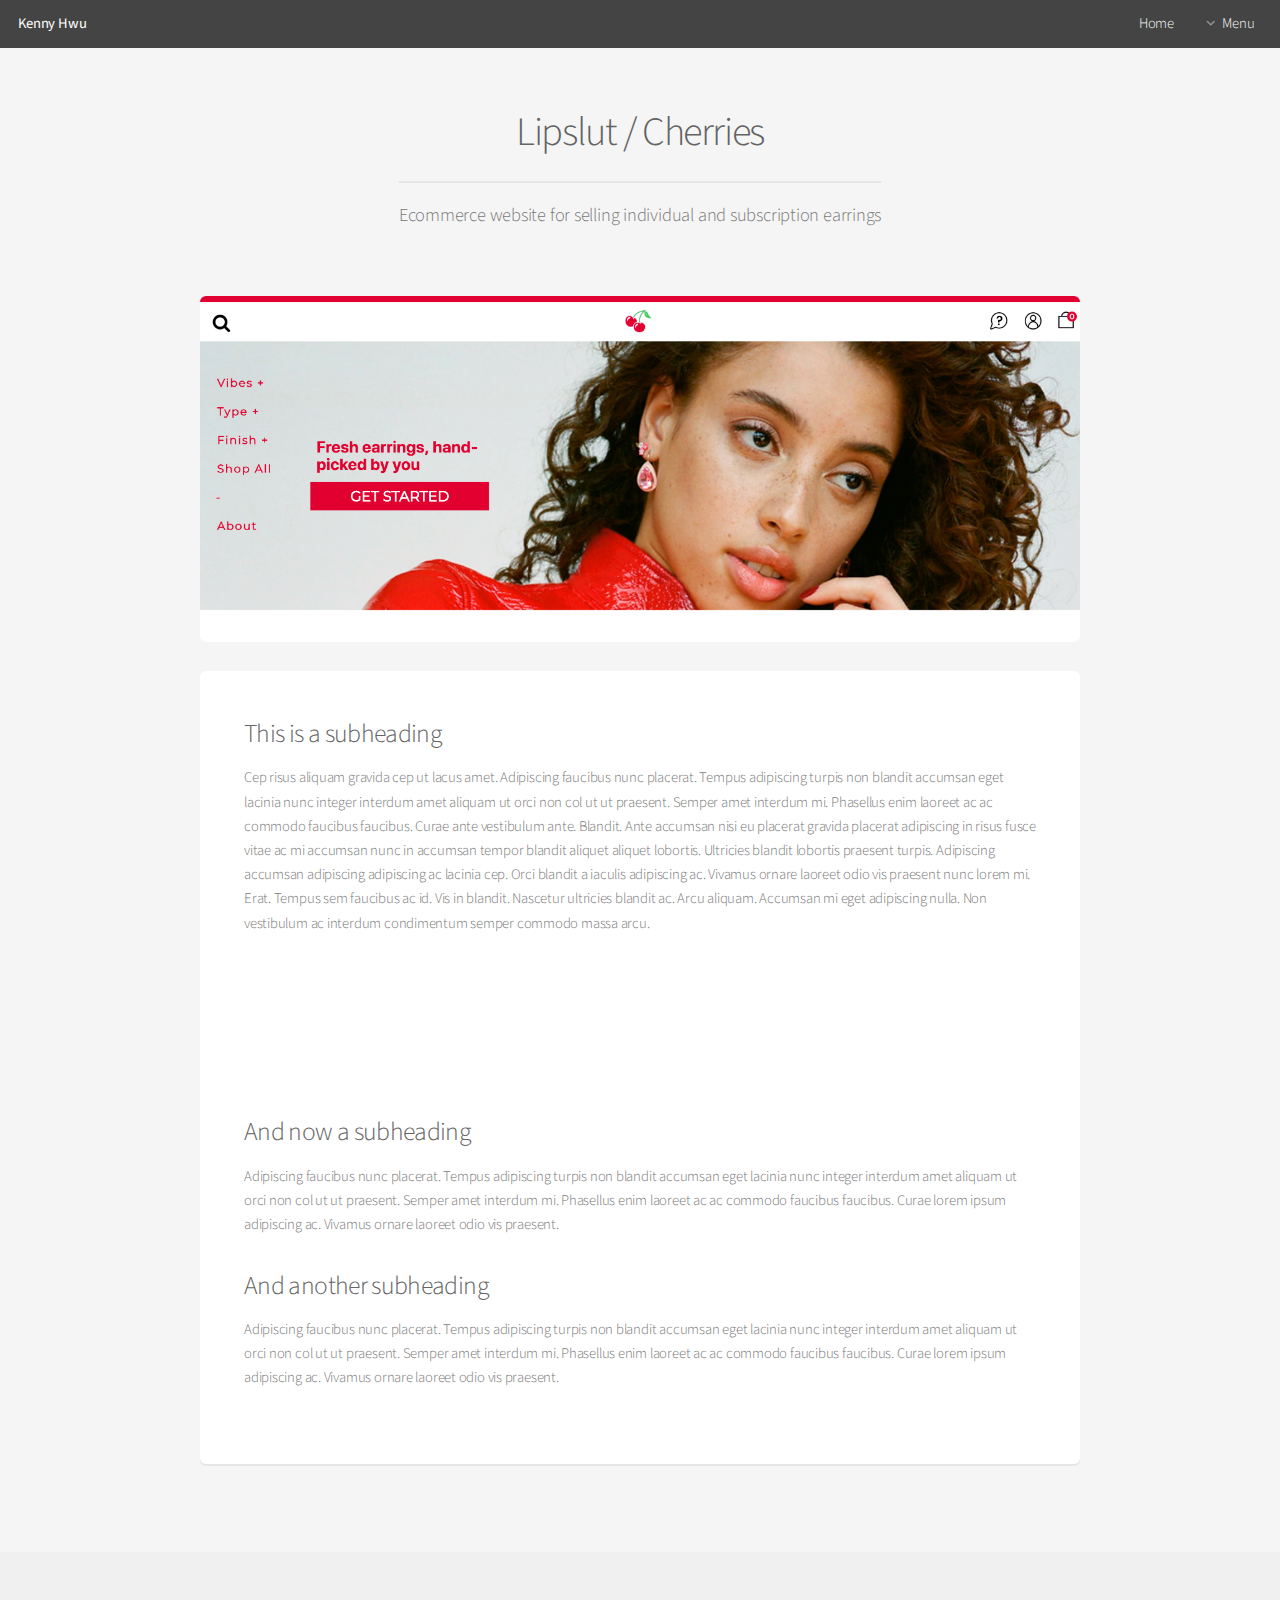
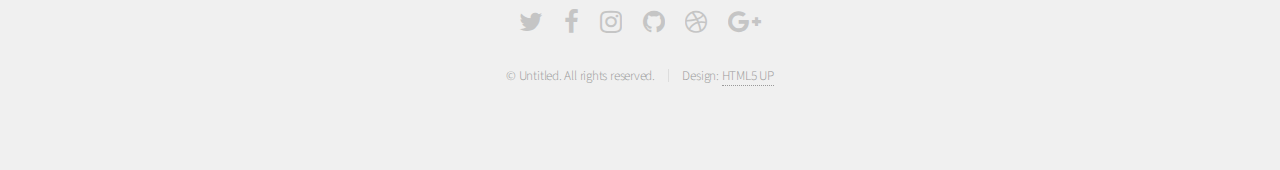
==== cherries.html @ 56a97ae8 "added front-page portfolio sections" ====
<!DOCTYPE HTML>
<!--
	Alpha by HTML5 UP
	html5up.net | @ajlkn
	Free for personal and commercial use under the CCA 3.0 license (html5up.net/license)
-->
<html>
	<head>
		<title>Portfolio - Lipslut / Cherries</title>
		<meta charset="utf-8" />
		<meta name="viewport" content="width=device-width, initial-scale=1, user-scalable=no" />
		<link rel="stylesheet" href="assets/css/main.css" />
	</head>
	<body class="is-preload">
		<div id="page-wrapper">

			<!-- Header -->
				
				<header id="header" >
						<h1><a href="index.html">Kenny Hwu</a> </h1>
						<nav id="nav">
							<ul>
								<li><a href="index.html">Home</a></li>
								<li>
									<a href="#" class="icon fa-angle-down">Menu</a>
									<ul>
										<li><a href="generic.html">Generic</a></li>
										<li><a href="elements.html">Elements</a></li>
										<li>
											<a href="index.html#portfolio">Portfolio +</a>
											<ul>
												<li><a href="#">Lipslut/Cherries</a></li>
												<li><a href="#">Devolve</a></li>
												<li><a href="#">Warbler</a></li>
												<li><a href="#">Jobly</a></li>
												<li><a href="#">Microblog</a></li>
											</ul>
										</li>
										<li><a href="contact.html">Contact</a></li>
	
									</ul>
								</li>
								<!-- <li><a href="#" class="button">Sign Up</a></li> -->
							</ul>
						</nav>
					</header>

			<!-- Main -->
				<section id="main" class="container">
					<header>
						<h2>Lipslut / Cherries</h2>
						<p>Ecommerce website for selling individual and subscription earrings</p>
					</header>
					<span class="image featured fit "><img src="images/cherries01.png" alt="" /></span>
					<div class="box">
						<h3>This is a subheading</h3>
						<p>Cep risus aliquam gravida cep ut lacus amet. Adipiscing faucibus nunc placerat. Tempus adipiscing turpis non blandit accumsan eget lacinia nunc integer interdum amet aliquam ut orci non col ut ut praesent. Semper amet interdum mi. Phasellus enim laoreet ac ac commodo faucibus faucibus. Curae ante vestibulum ante. Blandit. Ante accumsan nisi eu placerat gravida placerat adipiscing in risus fusce vitae ac mi accumsan nunc in accumsan tempor blandit aliquet aliquet lobortis. Ultricies blandit lobortis praesent turpis. Adipiscing accumsan adipiscing adipiscing ac lacinia cep. Orci blandit a iaculis adipiscing ac. Vivamus ornare laoreet odio vis praesent nunc lorem mi. Erat. Tempus sem faucibus ac id. Vis in blandit. Nascetur ultricies blandit ac. Arcu aliquam. Accumsan mi eget adipiscing nulla. Non vestibulum ac interdum condimentum semper commodo massa arcu.</p>
						<div class="row">
							<div class="row-6 row-12-mobilep">
									<span class="image   "><img src="gifs/cherries01.gif" alt="" /></span>

								<h3>And now a subheading</h3>
								<p>Adipiscing faucibus nunc placerat. Tempus adipiscing turpis non blandit accumsan eget lacinia nunc integer interdum amet aliquam ut orci non col ut ut praesent. Semper amet interdum mi. Phasellus enim laoreet ac ac commodo faucibus faucibus. Curae lorem ipsum adipiscing ac. Vivamus ornare laoreet odio vis praesent.</p>
							</div>
							<div class="row-6 row-12-mobilep">
								<h3>And another subheading</h3>
								<p>Adipiscing faucibus nunc placerat. Tempus adipiscing turpis non blandit accumsan eget lacinia nunc integer interdum amet aliquam ut orci non col ut ut praesent. Semper amet interdum mi. Phasellus enim laoreet ac ac commodo faucibus faucibus. Curae lorem ipsum adipiscing ac. Vivamus ornare laoreet odio vis praesent.</p>
							</div>
						</div>
					</div>
				</section>

			<!-- Footer -->
				<footer id="footer">
					<ul class="icons">
						<li><a href="#" class="icon fa-twitter"><span class="label">Twitter</span></a></li>
						<li><a href="#" class="icon fa-facebook"><span class="label">Facebook</span></a></li>
						<li><a href="#" class="icon fa-instagram"><span class="label">Instagram</span></a></li>
						<li><a href="#" class="icon fa-github"><span class="label">Github</span></a></li>
						<li><a href="#" class="icon fa-dribbble"><span class="label">Dribbble</span></a></li>
						<li><a href="#" class="icon fa-google-plus"><span class="label">Google+</span></a></li>
					</ul>
					<ul class="copyright">
						<li>&copy; Untitled. All rights reserved.</li><li>Design: <a href="http://html5up.net">HTML5 UP</a></li>
					</ul>
				</footer>

		</div>

		<!-- Scripts -->
			<script src="assets/js/jquery.min.js"></script>
			<script src="assets/js/jquery.dropotron.min.js"></script>
			<script src="assets/js/jquery.scrollex.min.js"></script>
			<script src="assets/js/browser.min.js"></script>
			<script src="assets/js/breakpoints.min.js"></script>
			<script src="assets/js/util.js"></script>
			<script src="assets/js/main.js"></script>

	</body>
</html>
---- assets/css/main.css ----
@import url('font-awesome.min.css');
@import url('https://fonts.googleapis.com/css?family=Source+Sans+Pro:300,400,300italic,400italic');

/*
	Alpha by HTML5 UP
	html5up.net | @ajlkn
	Free for personal and commercial use under the CCA 3.0 license (html5up.net/license)
*/

/* Reset */

/* Based on meyerweb.com/eric/tools/css/reset (v2.0 | 20110126 | License: public domain) */

html,
body,
div,
span,
applet,
object,
iframe,
h1,
h2,
h3,
h4,
h5,
h6,
p,
blockquote,
pre,
a,
abbr,
acronym,
address,
big,
cite,
code,
del,
dfn,
em,
img,
ins,
kbd,
q,
s,
samp,
small,
strike,
strong,
sub,
sup,
tt,
var,
b,
u,
i,
center,
dl,
dt,
dd,
ol,
ul,
li,
fieldset,
form,
label,
legend,
table,
caption,
tbody,
tfoot,
thead,
tr,
th,
td,
article,
aside,
canvas,
details,
embed,
figure,
figcaption,
footer,
header,
hgroup,
menu,
nav,
output,
ruby,
section,
summary,
time,
mark,
audio,
video {
  margin: 0;
  padding: 0;
  border: 0;
  font-size: 100%;
  font: inherit;
  vertical-align: baseline;
}

article,
aside,
details,
figcaption,
figure,
footer,
header,
hgroup,
menu,
nav,
section {
  display: block;
}

body {
  line-height: 1;
}

ol,
ul {
  list-style: none;
}

blockquote,
q {
  quotes: none;
}

blockquote:before,
blockquote:after,
q:before,
q:after {
  content: '';
  content: none;
}

table {
  border-collapse: collapse;
  border-spacing: 0;
}

body {
  -webkit-text-size-adjust: none;
}

mark {
  background-color: transparent;
  color: inherit;
}

input::-moz-focus-inner {
  border: 0;
  padding: 0;
}

input,
select,
textarea {
  -moz-appearance: none;
  -webkit-appearance: none;
  -ms-appearance: none;
  appearance: none;
}

/* Basic */

@-ms-viewport {
  width: device-width;
}

body {
  -ms-overflow-style: scrollbar;
}

@media screen and (max-width: 480px) {
  html,
  body {
    min-width: 320px;
  }
}

html {
  box-sizing: border-box;
}

*,
*:before,
*:after {
  box-sizing: inherit;
}

body {
  background: #f5f5f5;
}

body,
input,
select,
textarea {
  color: #777;
  font-family: 'Source Sans Pro', sans-serif;
  font-size: 16pt;
  font-weight: 300;
  line-height: 1.65em;
  letter-spacing: -0.015em;
}

a {
  -moz-transition: color 0.2s ease-in-out, border-bottom-color 0.2s ease-in-out;
  -webkit-transition: color 0.2s ease-in-out,
    border-bottom-color 0.2s ease-in-out;
  -ms-transition: color 0.2s ease-in-out, border-bottom-color 0.2s ease-in-out;
  transition: color 0.2s ease-in-out, border-bottom-color 0.2s ease-in-out;
  border-bottom: dotted 1px;
  color: #e89980;
  text-decoration: none;
}

a:hover {
  border-bottom-color: transparent;
}

strong,
b {
  color: #646464;
  font-weight: 400;
}

em,
i {
  font-style: italic;
}

p {
  margin: 0 0 2em 0;
}

h1,
h2,
h3,
h4,
h5,
h6 {
  color: #646464;
  font-weight: 300;
  line-height: 1em;
  margin: 0 0 0.5em 0;
}

h1 a,
h2 a,
h3 a,
h4 a,
h5 a,
h6 a {
  color: inherit;
  text-decoration: none;
}

h2 {
  font-size: 2.25em;
  line-height: 1.5em;
  letter-spacing: -0.035em;
}

h3 {
  font-size: 1.75em;
  line-height: 1.5em;
  letter-spacing: -0.025em;
}

h4 {
  font-size: 1.1em;
  line-height: 1.5em;
  letter-spacing: 0;
}

h5 {
  font-size: 0.9em;
  line-height: 1.5em;
  letter-spacing: 0;
}

h6 {
  font-size: 0.7em;
  line-height: 1.5em;
  letter-spacing: 0;
}

sub {
  font-size: 0.8em;
  position: relative;
  top: 0.5em;
}

sup {
  font-size: 0.8em;
  position: relative;
  top: -0.5em;
}

hr {
  border: 0;
  border-bottom: solid 2px #e5e5e5;
  margin: 2em 0;
}

hr.major {
  margin: 3em 0;
}

blockquote {
  border-left: solid 4px #e5e5e5;
  font-style: italic;
  margin: 0 0 2em 0;
  padding: 0.5em 0 0.5em 2em;
}

pre {
  -webkit-overflow-scrolling: touch;
  background: #f8f8f8;
  border-radius: 6px;
  border: solid 1px #e5e5e5;
  font-family: monospace;
  font-size: 0.9em;
  line-height: 1.75em;
  margin: 0 0 2em 0;
  overflow-x: auto;
  padding: 1em 1.5em;
}

code {
  background: #f8f8f8;
  border-radius: 6px;
  border: solid 1px #e5e5e5;
  font-family: monospace;
  font-size: 0.9em;
  margin: 0 0.25em;
  padding: 0.25em 0.65em;
}

.align-left {
  text-align: left;
}

.align-center {
  text-align: center;
}

.align-right {
  text-align: right;
}

/* Row */

.row {
  display: flex;
  flex-wrap: wrap;
  box-sizing: border-box;
  align-items: stretch;
}

.row > * {
  box-sizing: border-box;
}

.row.gtr-uniform > * > :last-child {
  margin-bottom: 0;
}

.row.aln-left {
  justify-content: flex-start;
}

.row.aln-center {
  justify-content: center;
}

.row.aln-right {
  justify-content: flex-end;
}

.row.aln-top {
  align-items: flex-start;
}

.row.aln-middle {
  align-items: center;
}

.row.aln-bottom {
  align-items: flex-end;
}

.row > .imp {
  order: -1;
}

.row > .col-1 {
  width: 8.3333333333%;
}

.row > .off-1 {
  margin-left: 8.3333333333%;
}

.row > .col-2 {
  width: 16.6666666667%;
}

.row > .off-2 {
  margin-left: 16.6666666667%;
}

.row > .col-3 {
  width: 25%;
}

.row > .off-3 {
  margin-left: 25%;
}

.row > .col-4 {
  width: 33.3333333333%;
}

.row > .off-4 {
  margin-left: 33.3333333333%;
}

.row > .col-5 {
  width: 41.6666666667%;
}

.row > .off-5 {
  margin-left: 41.6666666667%;
}

.row > .col-6 {
  width: 50%;
}

.row > .off-6 {
  margin-left: 50%;
}

.row > .col-7 {
  width: 58.3333333333%;
}

.row > .off-7 {
  margin-left: 58.3333333333%;
}

.row > .col-8 {
  width: 66.6666666667%;
}

.row > .off-8 {
  margin-left: 66.6666666667%;
}

.row > .col-9 {
  width: 75%;
}

.row > .off-9 {
  margin-left: 75%;
}

.row > .col-10 {
  width: 83.3333333333%;
}

.row > .off-10 {
  margin-left: 83.3333333333%;
}

.row > .col-11 {
  width: 91.6666666667%;
}

.row > .off-11 {
  margin-left: 91.6666666667%;
}

.row > .col-12 {
  width: 100%;
}

.row > .off-12 {
  margin-left: 100%;
}

.row.gtr-0 {
  margin-top: 0;
  margin-left: 0em;
}

.row.gtr-0 > * {
  padding: 0 0 0 0em;
}

.row.gtr-0.gtr-uniform {
  margin-top: 0em;
}

.row.gtr-0.gtr-uniform > * {
  padding-top: 0em;
}

.row.gtr-25 {
  margin-top: 0;
  margin-left: -0.5em;
}

.row.gtr-25 > * {
  padding: 0 0 0 0.5em;
}

.row.gtr-25.gtr-uniform {
  margin-top: -0.5em;
}

.row.gtr-25.gtr-uniform > * {
  padding-top: 0.5em;
}

.row.gtr-50 {
  margin-top: 0;
  margin-left: -1em;
}

.row.gtr-50 > * {
  padding: 0 0 0 1em;
}

.row.gtr-50.gtr-uniform {
  margin-top: -1em;
}

.row.gtr-50.gtr-uniform > * {
  padding-top: 1em;
}

.row {
  margin-top: 0;
  margin-left: -2em;
}

.row > * {
  padding: 0 0 0 2em;
}

.row.gtr-uniform {
  margin-top: -2em;
}

.row.gtr-uniform > * {
  padding-top: 2em;
}

.row.gtr-150 {
  margin-top: 0;
  margin-left: -3em;
}

.row.gtr-150 > * {
  padding: 0 0 0 3em;
}

.row.gtr-150.gtr-uniform {
  margin-top: -3em;
}

.row.gtr-150.gtr-uniform > * {
  padding-top: 3em;
}

.row.gtr-200 {
  margin-top: 0;
  margin-left: -4em;
}

.row.gtr-200 > * {
  padding: 0 0 0 4em;
}

.row.gtr-200.gtr-uniform {
  margin-top: -4em;
}

.row.gtr-200.gtr-uniform > * {
  padding-top: 4em;
}

@media screen and (max-width: 1680px) {
  .row {
    display: flex;
    flex-wrap: wrap;
    box-sizing: border-box;
    align-items: stretch;
  }

  .row > * {
    box-sizing: border-box;
  }

  .row.gtr-uniform > * > :last-child {
    margin-bottom: 0;
  }

  .row.aln-left {
    justify-content: flex-start;
  }

  .row.aln-center {
    justify-content: center;
  }

  .row.aln-right {
    justify-content: flex-end;
  }

  .row.aln-top {
    align-items: flex-start;
  }

  .row.aln-middle {
    align-items: center;
  }

  .row.aln-bottom {
    align-items: flex-end;
  }

  .row > .imp-wide {
    order: -1;
  }

  .row > .col-1-wide {
    width: 8.3333333333%;
  }

  .row > .off-1-wide {
    margin-left: 8.3333333333%;
  }

  .row > .col-2-wide {
    width: 16.6666666667%;
  }

  .row > .off-2-wide {
    margin-left: 16.6666666667%;
  }

  .row > .col-3-wide {
    width: 25%;
  }

  .row > .off-3-wide {
    margin-left: 25%;
  }

  .row > .col-4-wide {
    width: 33.3333333333%;
  }

  .row > .off-4-wide {
    margin-left: 33.3333333333%;
  }

  .row > .col-5-wide {
    width: 41.6666666667%;
  }

  .row > .off-5-wide {
    margin-left: 41.6666666667%;
  }

  .row > .col-6-wide {
    width: 50%;
  }

  .row > .off-6-wide {
    margin-left: 50%;
  }

  .row > .col-7-wide {
    width: 58.3333333333%;
  }

  .row > .off-7-wide {
    margin-left: 58.3333333333%;
  }

  .row > .col-8-wide {
    width: 66.6666666667%;
  }

  .row > .off-8-wide {
    margin-left: 66.6666666667%;
  }

  .row > .col-9-wide {
    width: 75%;
  }

  .row > .off-9-wide {
    margin-left: 75%;
  }

  .row > .col-10-wide {
    width: 83.3333333333%;
  }

  .row > .off-10-wide {
    margin-left: 83.3333333333%;
  }

  .row > .col-11-wide {
    width: 91.6666666667%;
  }

  .row > .off-11-wide {
    margin-left: 91.6666666667%;
  }

  .row > .col-12-wide {
    width: 100%;
  }

  .row > .off-12-wide {
    margin-left: 100%;
  }

  .row.gtr-0 {
    margin-top: 0;
    margin-left: 0em;
  }

  .row.gtr-0 > * {
    padding: 0 0 0 0em;
  }

  .row.gtr-0.gtr-uniform {
    margin-top: 0em;
  }

  .row.gtr-0.gtr-uniform > * {
    padding-top: 0em;
  }

  .row.gtr-25 {
    margin-top: 0;
    margin-left: -0.5em;
  }

  .row.gtr-25 > * {
    padding: 0 0 0 0.5em;
  }

  .row.gtr-25.gtr-uniform {
    margin-top: -0.5em;
  }

  .row.gtr-25.gtr-uniform > * {
    padding-top: 0.5em;
  }

  .row.gtr-50 {
    margin-top: 0;
    margin-left: -1em;
  }

  .row.gtr-50 > * {
    padding: 0 0 0 1em;
  }

  .row.gtr-50.gtr-uniform {
    margin-top: -1em;
  }

  .row.gtr-50.gtr-uniform > * {
    padding-top: 1em;
  }

  .row {
    margin-top: 0;
    margin-left: -2em;
  }

  .row > * {
    padding: 0 0 0 2em;
  }

  .row.gtr-uniform {
    margin-top: -2em;
  }

  .row.gtr-uniform > * {
    padding-top: 2em;
  }

  .row.gtr-150 {
    margin-top: 0;
    margin-left: -3em;
  }

  .row.gtr-150 > * {
    padding: 0 0 0 3em;
  }

  .row.gtr-150.gtr-uniform {
    margin-top: -3em;
  }

  .row.gtr-150.gtr-uniform > * {
    padding-top: 3em;
  }

  .row.gtr-200 {
    margin-top: 0;
    margin-left: -4em;
  }

  .row.gtr-200 > * {
    padding: 0 0 0 4em;
  }

  .row.gtr-200.gtr-uniform {
    margin-top: -4em;
  }

  .row.gtr-200.gtr-uniform > * {
    padding-top: 4em;
  }
}

@media screen and (max-width: 1280px) {
  .row {
    display: flex;
    flex-wrap: wrap;
    box-sizing: border-box;
    align-items: stretch;
  }

  .row > * {
    box-sizing: border-box;
  }

  .row.gtr-uniform > * > :last-child {
    margin-bottom: 0;
  }

  .row.aln-left {
    justify-content: flex-start;
  }

  .row.aln-center {
    justify-content: center;
  }

  .row.aln-right {
    justify-content: flex-end;
  }

  .row.aln-top {
    align-items: flex-start;
  }

  .row.aln-middle {
    align-items: center;
  }

  .row.aln-bottom {
    align-items: flex-end;
  }

  .row > .imp-normal {
    order: -1;
  }

  .row > .col-1-normal {
    width: 8.3333333333%;
  }

  .row > .off-1-normal {
    margin-left: 8.3333333333%;
  }

  .row > .col-2-normal {
    width: 16.6666666667%;
  }

  .row > .off-2-normal {
    margin-left: 16.6666666667%;
  }

  .row > .col-3-normal {
    width: 25%;
  }

  .row > .off-3-normal {
    margin-left: 25%;
  }

  .row > .col-4-normal {
    width: 33.3333333333%;
  }

  .row > .off-4-normal {
    margin-left: 33.3333333333%;
  }

  .row > .col-5-normal {
    width: 41.6666666667%;
  }

  .row > .off-5-normal {
    margin-left: 41.6666666667%;
  }

  .row > .col-6-normal {
    width: 50%;
  }

  .row > .off-6-normal {
    margin-left: 50%;
  }

  .row > .col-7-normal {
    width: 58.3333333333%;
  }

  .row > .off-7-normal {
    margin-left: 58.3333333333%;
  }

  .row > .col-8-normal {
    width: 66.6666666667%;
  }

  .row > .off-8-normal {
    margin-left: 66.6666666667%;
  }

  .row > .col-9-normal {
    width: 75%;
  }

  .row > .off-9-normal {
    margin-left: 75%;
  }

  .row > .col-10-normal {
    width: 83.3333333333%;
  }

  .row > .off-10-normal {
    margin-left: 83.3333333333%;
  }

  .row > .col-11-normal {
    width: 91.6666666667%;
  }

  .row > .off-11-normal {
    margin-left: 91.6666666667%;
  }

  .row > .col-12-normal {
    width: 100%;
  }

  .row > .off-12-normal {
    margin-left: 100%;
  }

  .row.gtr-0 {
    margin-top: 0;
    margin-left: 0em;
  }

  .row.gtr-0 > * {
    padding: 0 0 0 0em;
  }

  .row.gtr-0.gtr-uniform {
    margin-top: 0em;
  }

  .row.gtr-0.gtr-uniform > * {
    padding-top: 0em;
  }

  .row.gtr-25 {
    margin-top: 0;
    margin-left: -0.5em;
  }

  .row.gtr-25 > * {
    padding: 0 0 0 0.5em;
  }

  .row.gtr-25.gtr-uniform {
    margin-top: -0.5em;
  }

  .row.gtr-25.gtr-uniform > * {
    padding-top: 0.5em;
  }

  .row.gtr-50 {
    margin-top: 0;
    margin-left: -1em;
  }

  .row.gtr-50 > * {
    padding: 0 0 0 1em;
  }

  .row.gtr-50.gtr-uniform {
    margin-top: -1em;
  }

  .row.gtr-50.gtr-uniform > * {
    padding-top: 1em;
  }

  .row {
    margin-top: 0;
    margin-left: -2em;
  }

  .row > * {
    padding: 0 0 0 2em;
  }

  .row.gtr-uniform {
    margin-top: -2em;
  }

  .row.gtr-uniform > * {
    padding-top: 2em;
  }

  .row.gtr-150 {
    margin-top: 0;
    margin-left: -3em;
  }

  .row.gtr-150 > * {
    padding: 0 0 0 3em;
  }

  .row.gtr-150.gtr-uniform {
    margin-top: -3em;
  }

  .row.gtr-150.gtr-uniform > * {
    padding-top: 3em;
  }

  .row.gtr-200 {
    margin-top: 0;
    margin-left: -4em;
  }

  .row.gtr-200 > * {
    padding: 0 0 0 4em;
  }

  .row.gtr-200.gtr-uniform {
    margin-top: -4em;
  }

  .row.gtr-200.gtr-uniform > * {
    padding-top: 4em;
  }
}

@media screen and (max-width: 980px) {
  .row {
    display: flex;
    flex-wrap: wrap;
    box-sizing: border-box;
    align-items: stretch;
  }

  .row > * {
    box-sizing: border-box;
  }

  .row.gtr-uniform > * > :last-child {
    margin-bottom: 0;
  }

  .row.aln-left {
    justify-content: flex-start;
  }

  .row.aln-center {
    justify-content: center;
  }

  .row.aln-right {
    justify-content: flex-end;
  }

  .row.aln-top {
    align-items: flex-start;
  }

  .row.aln-middle {
    align-items: center;
  }

  .row.aln-bottom {
    align-items: flex-end;
  }

  .row > .imp-narrow {
    order: -1;
  }

  .row > .col-1-narrow {
    width: 8.3333333333%;
  }

  .row > .off-1-narrow {
    margin-left: 8.3333333333%;
  }

  .row > .col-2-narrow {
    width: 16.6666666667%;
  }

  .row > .off-2-narrow {
    margin-left: 16.6666666667%;
  }

  .row > .col-3-narrow {
    width: 25%;
  }

  .row > .off-3-narrow {
    margin-left: 25%;
  }

  .row > .col-4-narrow {
    width: 33.3333333333%;
  }

  .row > .off-4-narrow {
    margin-left: 33.3333333333%;
  }

  .row > .col-5-narrow {
    width: 41.6666666667%;
  }

  .row > .off-5-narrow {
    margin-left: 41.6666666667%;
  }

  .row > .col-6-narrow {
    width: 50%;
  }

  .row > .off-6-narrow {
    margin-left: 50%;
  }

  .row > .col-7-narrow {
    width: 58.3333333333%;
  }

  .row > .off-7-narrow {
    margin-left: 58.3333333333%;
  }

  .row > .col-8-narrow {
    width: 66.6666666667%;
  }

  .row > .off-8-narrow {
    margin-left: 66.6666666667%;
  }

  .row > .col-9-narrow {
    width: 75%;
  }

  .row > .off-9-narrow {
    margin-left: 75%;
  }

  .row > .col-10-narrow {
    width: 83.3333333333%;
  }

  .row > .off-10-narrow {
    margin-left: 83.3333333333%;
  }

  .row > .col-11-narrow {
    width: 91.6666666667%;
  }

  .row > .off-11-narrow {
    margin-left: 91.6666666667%;
  }

  .row > .col-12-narrow {
    width: 100%;
  }

  .row > .off-12-narrow {
    margin-left: 100%;
  }

  .row.gtr-0 {
    margin-top: 0;
    margin-left: 0em;
  }

  .row.gtr-0 > * {
    padding: 0 0 0 0em;
  }

  .row.gtr-0.gtr-uniform {
    margin-top: 0em;
  }

  .row.gtr-0.gtr-uniform > * {
    padding-top: 0em;
  }

  .row.gtr-25 {
    margin-top: 0;
    margin-left: -0.5em;
  }

  .row.gtr-25 > * {
    padding: 0 0 0 0.5em;
  }

  .row.gtr-25.gtr-uniform {
    margin-top: -0.5em;
  }

  .row.gtr-25.gtr-uniform > * {
    padding-top: 0.5em;
  }

  .row.gtr-50 {
    margin-top: 0;
    margin-left: -1em;
  }

  .row.gtr-50 > * {
    padding: 0 0 0 1em;
  }

  .row.gtr-50.gtr-uniform {
    margin-top: -1em;
  }

  .row.gtr-50.gtr-uniform > * {
    padding-top: 1em;
  }

  .row {
    margin-top: 0;
    margin-left: -2em;
  }

  .row > * {
    padding: 0 0 0 2em;
  }

  .row.gtr-uniform {
    margin-top: -2em;
  }

  .row.gtr-uniform > * {
    padding-top: 2em;
  }

  .row.gtr-150 {
    margin-top: 0;
    margin-left: -3em;
  }

  .row.gtr-150 > * {
    padding: 0 0 0 3em;
  }

  .row.gtr-150.gtr-uniform {
    margin-top: -3em;
  }

  .row.gtr-150.gtr-uniform > * {
    padding-top: 3em;
  }

  .row.gtr-200 {
    margin-top: 0;
    margin-left: -4em;
  }

  .row.gtr-200 > * {
    padding: 0 0 0 4em;
  }

  .row.gtr-200.gtr-uniform {
    margin-top: -4em;
  }

  .row.gtr-200.gtr-uniform > * {
    padding-top: 4em;
  }
}

@media screen and (max-width: 840px) {
  .row {
    display: flex;
    flex-wrap: wrap;
    box-sizing: border-box;
    align-items: stretch;
  }

  .row > * {
    box-sizing: border-box;
  }

  .row.gtr-uniform > * > :last-child {
    margin-bottom: 0;
  }

  .row.aln-left {
    justify-content: flex-start;
  }

  .row.aln-center {
    justify-content: center;
  }

  .row.aln-right {
    justify-content: flex-end;
  }

  .row.aln-top {
    align-items: flex-start;
  }

  .row.aln-middle {
    align-items: center;
  }

  .row.aln-bottom {
    align-items: flex-end;
  }

  .row > .imp-narrower {
    order: -1;
  }

  .row > .col-1-narrower {
    width: 8.3333333333%;
  }

  .row > .off-1-narrower {
    margin-left: 8.3333333333%;
  }

  .row > .col-2-narrower {
    width: 16.6666666667%;
  }

  .row > .off-2-narrower {
    margin-left: 16.6666666667%;
  }

  .row > .col-3-narrower {
    width: 25%;
  }

  .row > .off-3-narrower {
    margin-left: 25%;
  }

  .row > .col-4-narrower {
    width: 33.3333333333%;
  }

  .row > .off-4-narrower {
    margin-left: 33.3333333333%;
  }

  .row > .col-5-narrower {
    width: 41.6666666667%;
  }

  .row > .off-5-narrower {
    margin-left: 41.6666666667%;
  }

  .row > .col-6-narrower {
    width: 50%;
  }

  .row > .off-6-narrower {
    margin-left: 50%;
  }

  .row > .col-7-narrower {
    width: 58.3333333333%;
  }

  .row > .off-7-narrower {
    margin-left: 58.3333333333%;
  }

  .row > .col-8-narrower {
    width: 66.6666666667%;
  }

  .row > .off-8-narrower {
    margin-left: 66.6666666667%;
  }

  .row > .col-9-narrower {
    width: 75%;
  }

  .row > .off-9-narrower {
    margin-left: 75%;
  }

  .row > .col-10-narrower {
    width: 83.3333333333%;
  }

  .row > .off-10-narrower {
    margin-left: 83.3333333333%;
  }

  .row > .col-11-narrower {
    width: 91.6666666667%;
  }

  .row > .off-11-narrower {
    margin-left: 91.6666666667%;
  }

  .row > .col-12-narrower {
    width: 100%;
  }

  .row > .off-12-narrower {
    margin-left: 100%;
  }

  .row.gtr-0 {
    margin-top: 0;
    margin-left: 0em;
  }

  .row.gtr-0 > * {
    padding: 0 0 0 0em;
  }

  .row.gtr-0.gtr-uniform {
    margin-top: 0em;
  }

  .row.gtr-0.gtr-uniform > * {
    padding-top: 0em;
  }

  .row.gtr-25 {
    margin-top: 0;
    margin-left: -0.5em;
  }

  .row.gtr-25 > * {
    padding: 0 0 0 0.5em;
  }

  .row.gtr-25.gtr-uniform {
    margin-top: -0.5em;
  }

  .row.gtr-25.gtr-uniform > * {
    padding-top: 0.5em;
  }

  .row.gtr-50 {
    margin-top: 0;
    margin-left: -1em;
  }

  .row.gtr-50 > * {
    padding: 0 0 0 1em;
  }

  .row.gtr-50.gtr-uniform {
    margin-top: -1em;
  }

  .row.gtr-50.gtr-uniform > * {
    padding-top: 1em;
  }

  .row {
    margin-top: 0;
    margin-left: -2em;
  }

  .row > * {
    padding: 0 0 0 2em;
  }

  .row.gtr-uniform {
    margin-top: -2em;
  }

  .row.gtr-uniform > * {
    padding-top: 2em;
  }

  .row.gtr-150 {
    margin-top: 0;
    margin-left: -3em;
  }

  .row.gtr-150 > * {
    padding: 0 0 0 3em;
  }

  .row.gtr-150.gtr-uniform {
    margin-top: -3em;
  }

  .row.gtr-150.gtr-uniform > * {
    padding-top: 3em;
  }

  .row.gtr-200 {
    margin-top: 0;
    margin-left: -4em;
  }

  .row.gtr-200 > * {
    padding: 0 0 0 4em;
  }

  .row.gtr-200.gtr-uniform {
    margin-top: -4em;
  }

  .row.gtr-200.gtr-uniform > * {
    padding-top: 4em;
  }
}

@media screen and (max-width: 736px) {
  .row {
    display: flex;
    flex-wrap: wrap;
    box-sizing: border-box;
    align-items: stretch;
  }

  .row > * {
    box-sizing: border-box;
  }

  .row.gtr-uniform > * > :last-child {
    margin-bottom: 0;
  }

  .row.aln-left {
    justify-content: flex-start;
  }

  .row.aln-center {
    justify-content: center;
  }

  .row.aln-right {
    justify-content: flex-end;
  }

  .row.aln-top {
    align-items: flex-start;
  }

  .row.aln-middle {
    align-items: center;
  }

  .row.aln-bottom {
    align-items: flex-end;
  }

  .row > .imp-mobile {
    order: -1;
  }

  .row > .col-1-mobile {
    width: 8.3333333333%;
  }

  .row > .off-1-mobile {
    margin-left: 8.3333333333%;
  }

  .row > .col-2-mobile {
    width: 16.6666666667%;
  }

  .row > .off-2-mobile {
    margin-left: 16.6666666667%;
  }

  .row > .col-3-mobile {
    width: 25%;
  }

  .row > .off-3-mobile {
    margin-left: 25%;
  }

  .row > .col-4-mobile {
    width: 33.3333333333%;
  }

  .row > .off-4-mobile {
    margin-left: 33.3333333333%;
  }

  .row > .col-5-mobile {
    width: 41.6666666667%;
  }

  .row > .off-5-mobile {
    margin-left: 41.6666666667%;
  }

  .row > .col-6-mobile {
    width: 50%;
  }

  .row > .off-6-mobile {
    margin-left: 50%;
  }

  .row > .col-7-mobile {
    width: 58.3333333333%;
  }

  .row > .off-7-mobile {
    margin-left: 58.3333333333%;
  }

  .row > .col-8-mobile {
    width: 66.6666666667%;
  }

  .row > .off-8-mobile {
    margin-left: 66.6666666667%;
  }

  .row > .col-9-mobile {
    width: 75%;
  }

  .row > .off-9-mobile {
    margin-left: 75%;
  }

  .row > .col-10-mobile {
    width: 83.3333333333%;
  }

  .row > .off-10-mobile {
    margin-left: 83.3333333333%;
  }

  .row > .col-11-mobile {
    width: 91.6666666667%;
  }

  .row > .off-11-mobile {
    margin-left: 91.6666666667%;
  }

  .row > .col-12-mobile {
    width: 100%;
  }

  .row > .off-12-mobile {
    margin-left: 100%;
  }

  .row.gtr-0 {
    margin-top: 0;
    margin-left: 0em;
  }

  .row.gtr-0 > * {
    padding: 0 0 0 0em;
  }

  .row.gtr-0.gtr-uniform {
    margin-top: 0em;
  }

  .row.gtr-0.gtr-uniform > * {
    padding-top: 0em;
  }

  .row.gtr-25 {
    margin-top: 0;
    margin-left: -0.5em;
  }

  .row.gtr-25 > * {
    padding: 0 0 0 0.5em;
  }

  .row.gtr-25.gtr-uniform {
    margin-top: -0.5em;
  }

  .row.gtr-25.gtr-uniform > * {
    padding-top: 0.5em;
  }

  .row.gtr-50 {
    margin-top: 0;
    margin-left: -1em;
  }

  .row.gtr-50 > * {
    padding: 0 0 0 1em;
  }

  .row.gtr-50.gtr-uniform {
    margin-top: -1em;
  }

  .row.gtr-50.gtr-uniform > * {
    padding-top: 1em;
  }

  .row {
    margin-top: 0;
    margin-left: -2em;
  }

  .row > * {
    padding: 0 0 0 2em;
  }

  .row.gtr-uniform {
    margin-top: -2em;
  }

  .row.gtr-uniform > * {
    padding-top: 2em;
  }

  .row.gtr-150 {
    margin-top: 0;
    margin-left: -3em;
  }

  .row.gtr-150 > * {
    padding: 0 0 0 3em;
  }

  .row.gtr-150.gtr-uniform {
    margin-top: -3em;
  }

  .row.gtr-150.gtr-uniform > * {
    padding-top: 3em;
  }

  .row.gtr-200 {
    margin-top: 0;
    margin-left: -4em;
  }

  .row.gtr-200 > * {
    padding: 0 0 0 4em;
  }

  .row.gtr-200.gtr-uniform {
    margin-top: -4em;
  }

  .row.gtr-200.gtr-uniform > * {
    padding-top: 4em;
  }
}

@media screen and (max-width: 480px) {
  .row {
    display: flex;
    flex-wrap: wrap;
    box-sizing: border-box;
    align-items: stretch;
  }

  .row > * {
    box-sizing: border-box;
  }

  .row.gtr-uniform > * > :last-child {
    margin-bottom: 0;
  }

  .row.aln-left {
    justify-content: flex-start;
  }

  .row.aln-center {
    justify-content: center;
  }

  .row.aln-right {
    justify-content: flex-end;
  }

  .row.aln-top {
    align-items: flex-start;
  }

  .row.aln-middle {
    align-items: center;
  }

  .row.aln-bottom {
    align-items: flex-end;
  }

  .row > .imp-mobilep {
    order: -1;
  }

  .row > .col-1-mobilep {
    width: 8.3333333333%;
  }

  .row > .off-1-mobilep {
    margin-left: 8.3333333333%;
  }

  .row > .col-2-mobilep {
    width: 16.6666666667%;
  }

  .row > .off-2-mobilep {
    margin-left: 16.6666666667%;
  }

  .row > .col-3-mobilep {
    width: 25%;
  }

  .row > .off-3-mobilep {
    margin-left: 25%;
  }

  .row > .col-4-mobilep {
    width: 33.3333333333%;
  }

  .row > .off-4-mobilep {
    margin-left: 33.3333333333%;
  }

  .row > .col-5-mobilep {
    width: 41.6666666667%;
  }

  .row > .off-5-mobilep {
    margin-left: 41.6666666667%;
  }

  .row > .col-6-mobilep {
    width: 50%;
  }

  .row > .off-6-mobilep {
    margin-left: 50%;
  }

  .row > .col-7-mobilep {
    width: 58.3333333333%;
  }

  .row > .off-7-mobilep {
    margin-left: 58.3333333333%;
  }

  .row > .col-8-mobilep {
    width: 66.6666666667%;
  }

  .row > .off-8-mobilep {
    margin-left: 66.6666666667%;
  }

  .row > .col-9-mobilep {
    width: 75%;
  }

  .row > .off-9-mobilep {
    margin-left: 75%;
  }

  .row > .col-10-mobilep {
    width: 83.3333333333%;
  }

  .row > .off-10-mobilep {
    margin-left: 83.3333333333%;
  }

  .row > .col-11-mobilep {
    width: 91.6666666667%;
  }

  .row > .off-11-mobilep {
    margin-left: 91.6666666667%;
  }

  .row > .col-12-mobilep {
    width: 100%;
  }

  .row > .off-12-mobilep {
    margin-left: 100%;
  }

  .row.gtr-0 {
    margin-top: 0;
    margin-left: 0em;
  }

  .row.gtr-0 > * {
    padding: 0 0 0 0em;
  }

  .row.gtr-0.gtr-uniform {
    margin-top: 0em;
  }

  .row.gtr-0.gtr-uniform > * {
    padding-top: 0em;
  }

  .row.gtr-25 {
    margin-top: 0;
    margin-left: -0.5em;
  }

  .row.gtr-25 > * {
    padding: 0 0 0 0.5em;
  }

  .row.gtr-25.gtr-uniform {
    margin-top: -0.5em;
  }

  .row.gtr-25.gtr-uniform > * {
    padding-top: 0.5em;
  }

  .row.gtr-50 {
    margin-top: 0;
    margin-left: -1em;
  }

  .row.gtr-50 > * {
    padding: 0 0 0 1em;
  }

  .row.gtr-50.gtr-uniform {
    margin-top: -1em;
  }

  .row.gtr-50.gtr-uniform > * {
    padding-top: 1em;
  }

  .row {
    margin-top: 0;
    margin-left: -2em;
  }

  .row > * {
    padding: 0 0 0 2em;
  }

  .row.gtr-uniform {
    margin-top: -2em;
  }

  .row.gtr-uniform > * {
    padding-top: 2em;
  }

  .row.gtr-150 {
    margin-top: 0;
    margin-left: -3em;
  }

  .row.gtr-150 > * {
    padding: 0 0 0 3em;
  }

  .row.gtr-150.gtr-uniform {
    margin-top: -3em;
  }

  .row.gtr-150.gtr-uniform > * {
    padding-top: 3em;
  }

  .row.gtr-200 {
    margin-top: 0;
    margin-left: -4em;
  }

  .row.gtr-200 > * {
    padding: 0 0 0 4em;
  }

  .row.gtr-200.gtr-uniform {
    margin-top: -4em;
  }

  .row.gtr-200.gtr-uniform > * {
    padding-top: 4em;
  }
}

/* Container */

.container {
  margin: 0 auto;
  max-width: calc(100% - 5em);
  width: 60em;
}

.container.xsmall {
  width: 15em;
}

.container.small {
  width: 30em;
}

.container.medium {
  width: 45em;
}

.container.large {
  width: 75em;
}

.container.xlarge {
  width: 90em;
}

.container.max {
  width: 100%;
}

@media screen and (max-width: 840px) {
  .container {
    width: 100% !important;
  }
}

@media screen and (max-width: 736px) {
  .container {
    max-width: 100%;
  }
}

/* Section/Article */

section.special,
article.special {
  text-align: center;
}

/* Portfolio */

section#portfolio {
  background-image: url('../../images/pic02.jpg');
  background-size: 100%;
}

section#portfolio h2 {
  color: white;
}

header p {
  color: #999;
  position: relative;
  margin: 0 0 1.5em 0;
  font-style: italic;
}

header h2 + p {
  font-size: 1.25em;
  margin-top: -1em;
  line-height: 1.5em;
}

header h3 + p {
  font-size: 1.1em;
  margin-top: -0.85em;
  line-height: 1.5em;
}

header h4 + p,
header h5 + p,
header h6 + p {
  font-size: 0.8em;
  margin-top: -0.5em;
  line-height: 1.5em;
}

header.major {
  padding: 1em 0;
  text-align: center;
}

header.major h2 {
  margin: 0;
}

header.major p {
  display: inline-block;
  border-top: solid 2px #e5e5e5;
  color: #777;
  margin: 1.5em 0 0 0;
  padding: 1.5em 0 0 0;
  font-style: normal;
}

/* Form */

form {
  margin: 0 0 2em 0;
}

label {
  color: #646464;
  display: block;
  font-size: 0.9em;
  font-weight: 300;
  margin: 0 0 1em 0;
}

input[type='text'],
input[type='password'],
input[type='email'],
select,
textarea {
  -moz-appearance: none;
  -webkit-appearance: none;
  -ms-appearance: none;
  appearance: none;
  background-color: #f8f8f8;
  border-radius: 6px;
  border: solid 1px #e5e5e5;
  color: inherit;
  display: block;
  outline: 0;
  padding: 0 1em;
  text-decoration: none;
  width: 100%;
}

input[type='text']:invalid,
input[type='password']:invalid,
input[type='email']:invalid,
select:invalid,
textarea:invalid {
  box-shadow: none;
}

input[type='text']:focus,
input[type='password']:focus,
input[type='email']:focus,
select:focus,
textarea:focus {
  border-color: #e89980;
  box-shadow: 0 0 0 2px #e89980;
}

select {
  background-image: url("data:image/svg+xml;charset=utf8,%3Csvg xmlns='http://www.w3.org/2000/svg' width='40' height='40' preserveAspectRatio='none' viewBox='0 0 40 40'%3E%3Cpath d='M9.4,12.3l10.4,10.4l10.4-10.4c0.2-0.2,0.5-0.4,0.9-0.4c0.3,0,0.6,0.1,0.9,0.4l3.3,3.3c0.2,0.2,0.4,0.5,0.4,0.9 c0,0.4-0.1,0.6-0.4,0.9L20.7,31.9c-0.2,0.2-0.5,0.4-0.9,0.4c-0.3,0-0.6-0.1-0.9-0.4L4.3,17.3c-0.2-0.2-0.4-0.5-0.4-0.9 c0-0.4,0.1-0.6,0.4-0.9l3.3-3.3c0.2-0.2,0.5-0.4,0.9-0.4S9.1,12.1,9.4,12.3z' fill='%23e5e5e5' /%3E%3C/svg%3E");
  background-size: 1.25em;
  background-repeat: no-repeat;
  background-position: calc(100% - 1em) center;
  height: 3em;
  padding-right: 3em;
  text-overflow: ellipsis;
}

select option {
  color: #777;
  background-color: #f5f5f5;
}

select:focus::-ms-value {
  background-color: transparent;
}

select::-ms-expand {
  display: none;
}

input[type='text'],
input[type='password'],
input[type='email'],
select {
  height: 3em;
}

textarea {
  padding: 0.75em 1em;
}

input[type='checkbox'],
input[type='radio'] {
  -moz-appearance: none;
  -webkit-appearance: none;
  -ms-appearance: none;
  appearance: none;
  display: block;
  float: left;
  margin-right: -2em;
  opacity: 0;
  width: 1em;
  z-index: -1;
}

input[type='checkbox'] + label,
input[type='radio'] + label {
  text-decoration: none;
  color: #777;
  cursor: pointer;
  display: inline-block;
  font-size: 1em;
  font-weight: 300;
  padding-left: 2.55em;
  padding-right: 0.75em;
  position: relative;
}

input[type='checkbox'] + label:before,
input[type='radio'] + label:before {
  -moz-osx-font-smoothing: grayscale;
  -webkit-font-smoothing: antialiased;
  font-family: FontAwesome;
  font-style: normal;
  font-weight: normal;
  text-transform: none !important;
}

input[type='checkbox'] + label:before,
input[type='radio'] + label:before {
  background: #f8f8f8;
  border-radius: 6px;
  border: solid 1px #e5e5e5;
  content: '';
  display: inline-block;
  height: 1.8em;
  left: 0;
  line-height: 1.725em;
  position: absolute;
  text-align: center;
  top: 0;
  width: 1.8em;
}

input[type='checkbox']:checked + label:before,
input[type='radio']:checked + label:before {
  background: #666;
  border-color: #666;
  color: #ffffff;
  content: '\f00c';
}

input[type='checkbox']:focus + label:before,
input[type='radio']:focus + label:before {
  border-color: #e89980;
  box-shadow: 0 0 0 1px #e89980;
}

input[type='checkbox'] + label:before {
  border-radius: 6px;
}

input[type='radio'] + label:before {
  border-radius: 100%;
}

::-webkit-input-placeholder {
  color: #999 !important;
  opacity: 1;
}

:-moz-placeholder {
  color: #999 !important;
  opacity: 1;
}

::-moz-placeholder {
  color: #999 !important;
  opacity: 1;
}

:-ms-input-placeholder {
  color: #999 !important;
  opacity: 1;
}

/* Box */

.box {
  background: #fff;
  border-radius: 6px;
  box-shadow: 0 2px 0 0 #e5e5e5;
  margin: 0 0 2em 0;
  padding: 3em;
}

.box > :last-child {
  margin-bottom: 0;
}

.box.alt {
  background: none !important;
  border-radius: 0 !important;
  box-shadow: none !important;
  margin: 0 0 2em 0;
  padding: 0 !important;
}

.box.features .features-row {
  border-top: solid 2px #e5e5e5;
  position: relative;
}

.box.features .features-row:after {
  clear: both;
  content: '';
  display: block;
}

.box.features .features-row section {
  float: left;
  padding: 3em;
  width: 50%;
}

.box.features .features-row section :last-child {
  margin-bottom: 0;
}

.box.features .features-row section:nth-child(2n) {
  padding-right: 0;
}

.box.features .features-row section:nth-child(2n):before {
  background: #e5e5e5;
  content: '';
  display: block;
  height: 100%;
  margin-left: -3em;
  position: absolute;
  top: 0;
  width: 2px;
}

.box.features .features-row section:nth-child(2n-1) {
  padding-left: 0;
}

.box.features .features-row:first-child {
  border-top: 0;
}

.box.features .features-row:first-child section {
  padding-top: 0;
}

.box.features .features-row:last-child {
  padding-bottom: 0;
}

.box.features .features-row:last-child section {
  padding-bottom: 0;
}

.box.special {
  text-align: center;
}

.box .image.featured {
  border-radius: 0;
  display: block;
  margin: 3em 0 3em -3em;
  position: relative;
  width: calc(100% + 6em);
  text-align: center;
}

.box .image.featured img {
  border-radius: 0;
  display: block;
  width: 100%;
  height: 12rem;
  object-fit: cover;
}

.box .image.featured:first-child {
  border-radius: 6px 6px 0 0;
  margin-bottom: 3em;
  margin-top: -3em;
}

.box .image.featured:first-child img {
  border-radius: 6px 6px 0 0;
}

.box .image.featured:last-child {
  border-radius: 0 0 6px 6px;
  margin-bottom: -3em;
  margin-top: 3em;
}

.box .image.featured:last-child img {
  border-radius: 0 0 6px 6px;
}

/* Icon */

.icon {
  text-decoration: none;
  border-bottom: none;
  position: relative;
}

.icon:before {
  -moz-osx-font-smoothing: grayscale;
  -webkit-font-smoothing: antialiased;
  font-family: FontAwesome;
  font-style: normal;
  font-weight: normal;
  text-transform: none !important;
}

.icon > .label {
  display: none;
}

.icon.major {
  background: #666;
  border-radius: 100%;
  color: #ffffff;
  cursor: default;
  display: inline-block;
  height: 5.5em;
  line-height: 5.5em;
  margin: 0 0 2em 0;
  width: 5.5em;
}

.icon.major:before {
  font-size: 2.5em;
}

.icon.major.accent1 {
  background: #666;
  color: #ffffff;
}

.icon.major.accent2 {
  background: #e89980;
  color: #ffffff;
}

.icon.major.accent3 {
  background: #7fcdb8;
  color: #ffffff;
}

.icon.major.accent4 {
  background: #90b0ba;
  color: #ffffff;
}

.icon.major.accent5 {
  background: #e5cb95;
  color: #ffffff;
}

/* Image */

.image {
  border-radius: 6px;
  border: 0;
  display: inline-block;
  position: relative;
}

.image img {
  border-radius: 6px;
  display: block;
}

.image.left {
  float: left;
  padding: 0 1.5em 1em 0;
  top: 0.25em;
}

.image.right {
  float: right;
  padding: 0 0 1em 1.5em;
  top: 0.25em;
}

.image.fit {
  display: block;
  margin: 0 0 2em 0;
  width: 100%;
}

.image.fit img {
  display: block;
  width: 100%;
}

/* List */

ol {
  list-style: decimal;
  margin: 0 0 2em 0;
  padding-left: 1.25em;
}

ol li {
  padding-left: 0.25em;
}

ul {
  list-style: disc;
  margin: 0 0 2em 0;
  padding-left: 1em;
}

ul li {
  padding-left: 0.5em;
}

ul.alt {
  list-style: none;
  padding-left: 0;
}

ul.alt li {
  border-top: solid 1px #e5e5e5;
  padding: 0.5em 0;
}

ul.alt li:first-child {
  border-top: 0;
  padding-top: 0;
}

ul.icons {
  cursor: default;
  list-style: none;
  padding-left: 0;
}

ul.icons li {
  display: inline-block;
  padding: 0 1.25em 0 0;
}

ul.icons li:last-child {
  padding-right: 0;
}

ul.icons li .icon {
  color: inherit;
}

ul.icons li .icon:before {
  font-size: 1.75em;
}

dl {
  margin: 0 0 2em 0;
}

/* Actions */

ul.actions {
  display: -moz-flex;
  display: -webkit-flex;
  display: -ms-flex;
  display: flex;
  cursor: default;
  list-style: none;
  margin-left: -1em;
  padding-left: 0;
}

ul.actions li {
  padding: 0 0 0 1em;
  vertical-align: middle;
}

ul.actions.special {
  -moz-justify-content: center;
  -webkit-justify-content: center;
  -ms-justify-content: center;
  justify-content: center;
  width: 100%;
  margin-left: 0;
}

ul.actions.special li:first-child {
  padding-left: 0;
}

ul.actions.stacked {
  -moz-flex-direction: column;
  -webkit-flex-direction: column;
  -ms-flex-direction: column;
  flex-direction: column;
  margin-left: 0;
}

ul.actions.stacked li {
  padding: 1.3em 0 0 0;
}

ul.actions.stacked li:first-child {
  padding-top: 0;
}

ul.actions.fit {
  width: calc(100% + 1em);
}

ul.actions.fit li {
  -moz-flex-grow: 1;
  -webkit-flex-grow: 1;
  -ms-flex-grow: 1;
  flex-grow: 1;
  -moz-flex-shrink: 1;
  -webkit-flex-shrink: 1;
  -ms-flex-shrink: 1;
  flex-shrink: 1;
  width: 100%;
}

ul.actions.fit li > * {
  width: 100%;
}

ul.actions.fit.stacked {
  width: 100%;
}

@media screen and (max-width: 480px) {
  ul.actions:not(.fixed) {
    -moz-flex-direction: column;
    -webkit-flex-direction: column;
    -ms-flex-direction: column;
    flex-direction: column;
    margin-left: 0;
    width: 100% !important;
  }

  ul.actions:not(.fixed) li {
    -moz-flex-grow: 1;
    -webkit-flex-grow: 1;
    -ms-flex-grow: 1;
    flex-grow: 1;
    -moz-flex-shrink: 1;
    -webkit-flex-shrink: 1;
    -ms-flex-shrink: 1;
    flex-shrink: 1;
    padding: 1em 0 0 0;
    text-align: center;
    width: 100%;
  }

  ul.actions:not(.fixed) li > * {
    width: 100%;
  }

  ul.actions:not(.fixed) li:first-child {
    padding-top: 0;
  }

  ul.actions:not(.fixed) li input[type='submit'],
  ul.actions:not(.fixed) li input[type='reset'],
  ul.actions:not(.fixed) li input[type='button'],
  ul.actions:not(.fixed) li button,
  ul.actions:not(.fixed) li .button {
    width: 100%;
  }

  ul.actions:not(.fixed) li input[type='submit'].icon:before,
  ul.actions:not(.fixed) li input[type='reset'].icon:before,
  ul.actions:not(.fixed) li input[type='button'].icon:before,
  ul.actions:not(.fixed) li button.icon:before,
  ul.actions:not(.fixed) li .button.icon:before {
    margin-left: -0.5em;
  }
}

/* Table */

.table-wrapper {
  -webkit-overflow-scrolling: touch;
  overflow-x: auto;
}

table {
  margin: 0 0 2em 0;
  width: 100%;
}

table tbody tr {
  border: solid 1px #e5e5e5;
  border-left: 0;
  border-right: 0;
}

table tbody tr:nth-child(2n + 1) {
  background-color: #f8f8f8;
}

table td {
  padding: 0.75em 0.75em;
}

table th {
  color: #646464;
  font-size: 0.9em;
  font-weight: 300;
  padding: 0 0.75em 0.75em 0.75em;
  text-align: left;
}

table thead {
  border-bottom: solid 2px #e5e5e5;
}

table tfoot {
  border-top: solid 2px #e5e5e5;
}

table.alt {
  border-collapse: separate;
}

table.alt tbody tr td {
  border: solid 1px #e5e5e5;
  border-left-width: 0;
  border-top-width: 0;
}

table.alt tbody tr td:first-child {
  border-left-width: 1px;
}

table.alt tbody tr:first-child td {
  border-top-width: 1px;
}

table.alt thead {
  border-bottom: 0;
}

table.alt tfoot {
  border-top: 0;
}

/* Button */

input[type='submit'],
input[type='reset'],
input[type='button'],
.button {
  -moz-appearance: none;
  -webkit-appearance: none;
  -ms-appearance: none;
  appearance: none;
  -moz-transition: background-color 0.2s ease-in-out, color 0.2s ease-in-out;
  -webkit-transition: background-color 0.2s ease-in-out, color 0.2s ease-in-out;
  -ms-transition: background-color 0.2s ease-in-out, color 0.2s ease-in-out;
  transition: background-color 0.2s ease-in-out, color 0.2s ease-in-out;
  background-color: #666;
  border-radius: 6px;
  border: 0;
  color: #ffffff;
  cursor: pointer;
  display: inline-block;
  font-weight: 400;
  height: 3em;
  line-height: 3em;
  padding: 0 2em;
  text-align: center;
  text-decoration: none;
  white-space: nowrap;
}

input[type='submit']:hover,
input[type='reset']:hover,
input[type='button']:hover,
.button:hover {
  background-color: #737373;
}

input[type='submit']:active,
input[type='reset']:active,
input[type='button']:active,
.button:active {
  background-color: #595959;
}

input[type='submit'].icon,
input[type='reset'].icon,
input[type='button'].icon,
.button.icon {
  padding-left: 1.35em;
}

input[type='submit'].icon:before,
input[type='reset'].icon:before,
input[type='button'].icon:before,
.button.icon:before {
  margin-right: 0.5em;
}

input[type='submit'].fit,
input[type='reset'].fit,
input[type='button'].fit,
.button.fit {
  width: 100%;
}

input[type='submit'].small,
input[type='reset'].small,
input[type='button'].small,
.button.small {
  font-size: 0.8em;
  height: 2.7em;
  line-height: 2.7em;
}

input[type='submit'].large,
input[type='reset'].large,
input[type='button'].large,
.button.large {
  font-size: 1.25em;
  height: 2.7em;
  line-height: 2.7em;
}

input[type='submit'].alt,
input[type='reset'].alt,
input[type='button'].alt,
.button.alt {
  background-color: transparent;
  box-shadow: inset 0 0 0 2px #e5e5e5;
  color: #777;
}

input[type='submit'].alt:hover,
input[type='reset'].alt:hover,
input[type='button'].alt:hover,
.button.alt:hover {
  background-color: #f8f8f8;
}

input[type='submit'].alt:active,
input[type='reset'].alt:active,
input[type='button'].alt:active,
.button.alt:active {
  background-color: #f0f0f0;
}

input[type='submit'].alt.icon:before,
input[type='reset'].alt.icon:before,
input[type='button'].alt.icon:before,
.button.alt.icon:before {
  color: #999;
}

input[type='submit'].primary,
input[type='reset'].primary,
input[type='button'].primary,
.button.primary {
  background-color: #e89980;
  color: #ffffff !important;
}

input[type='submit'].primary:hover,
input[type='reset'].primary:hover,
input[type='button'].primary:hover,
.button.primary:hover {
  background-color: #ecaa96;
}

input[type='submit'].primary:active,
input[type='reset'].primary:active,
input[type='button'].primary:active,
.button.primary:active {
  background-color: #e4886a;
}

input[type='submit'].disabled,
input[type='submit']:disabled,
input[type='reset'].disabled,
input[type='reset']:disabled,
input[type='button'].disabled,
input[type='button']:disabled,
.button.disabled,
.button:disabled {
  background-color: #777 !important;
  box-shadow: inset 0 -0.15em 0 0 rgba(0, 0, 0, 0.15);
  color: #f5f5f5 !important;
  cursor: default;
  opacity: 0.25;
}

/* Header */

#page-wrapper {
  padding-top: 3em;
}

body.landing #page-wrapper {
  padding-top: 0;
}

@-moz-keyframes reveal-header {
  0% {
    top: -5em;
  }

  100% {
    top: 0;
  }
}

@-webkit-keyframes reveal-header {
  0% {
    top: -5em;
  }

  100% {
    top: 0;
  }
}

@-ms-keyframes reveal-header {
  0% {
    top: -5em;
  }

  100% {
    top: 0;
  }
}

@keyframes reveal-header {
  0% {
    top: -5em;
  }

  100% {
    top: 0;
  }
}

#header {
  background: #444;
  color: #bbb;
  cursor: default;
  height: 3.25em;
  left: 0;
  line-height: 3.25em;
  position: fixed;
  top: 0;
  width: 100%;
  z-index: 10000;
}

#header h1 {
  color: inherit;
  height: inherit;
  left: 1.25em;
  line-height: inherit;
  margin: 0;
  padding: 0;
  position: absolute;
  top: 0;
}

#header h1 a {
  color: #fff;
  font-weight: 400;
  border: 0;
}

#header nav {
  height: inherit;
  line-height: inherit;
  position: absolute;
  right: 0.75em;
  top: 0;
  vertical-align: middle;
}

#header nav > ul {
  list-style: none;
  margin: 0;
  padding-left: 0;
}

#header nav > ul > li {
  display: inline-block;
  padding-left: 0;
}

#header nav > ul > li > ul {
  display: none;
}

#header nav > ul > li a {
  display: inline-block;
  height: 2em;
  line-height: 1.95em;
  padding: 0 1em;
  border-radius: 6px;
}

#header nav > ul > li a:not(.button) {
  color: #fff;
  display: inline-block;
  text-decoration: none;
  border: 0;
}

#header nav > ul > li a:not(.button).icon:before {
  color: #999;
  margin-right: 0.5em;
}

#header nav > ul > li:first-child {
  margin-left: 0;
}

#header nav > ul > li.active a:not(.button) {
  background-color: rgba(153, 153, 153, 0.25);
}

#header nav > ul > li .button {
  margin: 0 0 0 0.5em;
  position: relative;
}

#header input[type='submit'],
#header input[type='reset'],
#header input[type='button'],
#header .button {
  background-color: transparent;
  box-shadow: inset 0 0 0 2px #999;
  color: #fff;
}

#header input[type='submit']:hover,
#header input[type='reset']:hover,
#header input[type='button']:hover,
#header .button:hover {
  background-color: rgba(153, 153, 153, 0.25);
}

#header input[type='submit']:active,
#header input[type='reset']:active,
#header input[type='button']:active,
#header .button:active {
  background-color: rgba(153, 153, 153, 0.5);
}

#header .container {
  position: relative;
}

#header .container h1 {
  left: 0;
}

#header .container nav {
  right: 0;
}

#header.reveal {
  -moz-animation: reveal-header 0.5s;
  -webkit-animation: reveal-header 0.5s;
  -ms-animation: reveal-header 0.5s;
  animation: reveal-header 0.5s;
}

#header.alt {
  -moz-animation: none;
  -webkit-animation: none;
  -ms-animation: none;
  animation: none;
  background: none;
  color: rgba(255, 255, 255, 0.75);
  position: absolute;
}

#header.alt nav > ul > li a:not(.button).icon:before {
  color: rgba(255, 255, 255, 0.75);
}

#header.alt nav > ul > li.active a:not(.button) {
  background-color: rgba(255, 255, 255, 0.2);
}

#header.alt input[type='submit'],
#header.alt input[type='reset'],
#header.alt input[type='button'],
#header.alt .button {
  box-shadow: inset 0 0 0 2px rgba(255, 255, 255, 0.5);
}

#header.alt input[type='submit']:hover,
#header.alt input[type='reset']:hover,
#header.alt input[type='button']:hover,
#header.alt .button:hover {
  background-color: rgba(255, 255, 255, 0.1);
}

#header.alt input[type='submit']:active,
#header.alt input[type='reset']:active,
#header.alt input[type='button']:active,
#header.alt .button:active {
  background-color: rgba(255, 255, 255, 0.2);
}

.dropotron {
  background: #fff;
  border-radius: 6px;
  box-shadow: 0 2px 0 0 rgba(0, 0, 0, 0.065), inset 0 -1px 0 0 #fff,
    inset 0 0 0 1px rgba(229, 229, 229, 0.5);
  list-style: none;
  margin: calc(-0.5em + 1px) 0 0 1px;
  padding: 0.5em 0;
  width: 11em;
}

.dropotron li {
  padding: 0;
}

.dropotron li a,
.dropotron li span {
  -moz-transition: none;
  -webkit-transition: none;
  -ms-transition: none;
  transition: none;
  border: 0;
  border-top: solid 1px #f2f2f2;
  color: inherit;
  display: block;
  padding: 0.15em 1em;
}

.dropotron li:first-child > a,
.dropotron li:first-child > span {
  border-top: 0;
}

.dropotron li.active > a,
.dropotron li.active > span,
.dropotron li:hover > a,
.dropotron li:hover > span {
  background: #e89980;
  color: #ffffff;
}

.dropotron.level-0 {
  font-size: 0.9em;
  margin: 1em 0 0 0;
}

.dropotron.level-0:before {
  -moz-transform: rotate(45deg);
  -webkit-transform: rotate(45deg);
  -ms-transform: rotate(45deg);
  transform: rotate(45deg);
  background: #fff;
  border: solid 1px rgba(229, 229, 229, 0.5);
  border-bottom: 0;
  border-right: 0;
  box-shadow: -0.25em -0.125em 0.125em 0 rgba(0, 0, 0, 0.015);
  content: '';
  display: block;
  height: 0.75em;
  position: absolute;
  right: 1.25em;
  top: -0.375em;
  width: 0.75em;
  z-index: 0;
}

/* Banner */

#banner {
  background-attachment: scroll, fixed;
  background-color: #666;
  background-image: url('images/overlay_copy.png'),
    url('../../images/sf_sailing_01.jpg');
  /* opacity: 1; */
  background-position: top left, center center;
  background-repeat: repeat, no-repeat;
  background-size: auto, cover;
  color: #fff;
  padding: 12em 0 20em 0;
  text-align: center;
}

#banner :last-child {
  margin-bottom: 0;
}

#banner h2,
#banner h3,
#banner h4,
#banner h5,
#banner h6 {
  color: #fff;
}

#banner h2 {
  font-size: 3.5em;
  line-height: 1em;
  margin: 0 0 0.5em 0;
  padding: 0;
}

#banner p {
  font-size: 1.25em;
  margin-bottom: 1.75em;
}

#banner input[type='submit'],
#banner input[type='reset'],
#banner input[type='button'],
#banner .button {
  background-color: transparent;
  box-shadow: inset 0 0 0 2px rgba(255, 255, 255, 0.5);
  color: #fff;
  min-width: 12em;
}

#banner input[type='submit']:hover,
#banner input[type='reset']:hover,
#banner input[type='button']:hover,
#banner .button:hover {
  background-color: rgba(255, 255, 255, 0.1);
}

#banner input[type='submit']:active,
#banner input[type='reset']:active,
#banner input[type='button']:active,
#banner .button:active {
  background-color: rgba(255, 255, 255, 0.2);
}

#banner input[type='submit'].primary,
#banner input[type='reset'].primary,
#banner input[type='button'].primary,
#banner .button.primary {
  background: #fff;
  color: #666 !important;
}

/* Main */

#main {
  padding: 4em 0;
}

#main > header {
  text-align: center;
  margin: 0 0 3em 0;
}

#main > header h2 {
  font-size: 2.75em;
  margin: 0;
}

#main > header p {
  border-top: solid 2px #e5e5e5;
  color: #777;
  display: inline-block;
  font-style: normal;
  margin: 1em 0 0 0;
  padding: 1em 0 1.25em 0;
}

body.landing #main {
  margin-top: -14em;
}

/* Footer */

#footer {
  background: #f0f0f0;
  padding: 4em 0 6em 0;
  text-align: center;
}

#footer .icons a {
  -moz-transition: opacity 0.2s ease-in-out;
  -webkit-transition: opacity 0.2s ease-in-out;
  -ms-transition: opacity 0.2s ease-in-out;
  transition: opacity 0.2s ease-in-out;
  opacity: 0.35;
}

#footer .icons a:hover {
  opacity: 0.75;
}

#footer .copyright {
  color: #999;
  font-size: 0.9em;
  line-height: 1em;
  margin: 2em 0 0 0;
  padding: 0;
  text-align: center;
}

#footer .copyright a {
  color: inherit;
}

#footer .copyright li {
  border-left: solid 1px #dddddd;
  display: inline-block;
  list-style: none;
  margin-left: 1em;
  padding-left: 1em;
}

#footer .copyright li:first-child {
  border-left: 0;
  margin-left: 0;
  padding-left: 0;
}

/* CTA */

#cta {
  background: #e89980;
  color: #f9e6df;
  padding: 3.5em 0 4em 0;
  text-align: center;
}

#cta h2,
#cta h3,
#cta h4,
#cta h5,
#cta h6 {
  color: inherit;
}

#cta form {
  margin: 0 auto;
  max-width: 100%;
  width: 25em;
}

#cta input[type='submit'],
#cta input[type='reset'],
#cta input[type='button'],
#cta .button {
  box-shadow: none;
  background: #fff;
  color: #e89980;
}

#cta input[type='text'],
#cta input[type='password'],
#cta input[type='email'],
#cta select,
#cta textarea {
  color: #ffffff;
  background: rgba(255, 255, 255, 0.15);
  border: 0;
}

#cta input[type='text']:focus,
#cta input[type='password']:focus,
#cta input[type='email']:focus,
#cta select:focus,
#cta textarea:focus {
  box-shadow: inset 0 0 0 2px #fff;
}

#cta ::-webkit-input-placeholder {
  color: rgba(255, 255, 255, 0.75) !important;
}

#cta :-moz-placeholder {
  color: rgba(255, 255, 255, 0.75) !important;
}

#cta ::-moz-placeholder {
  color: rgba(255, 255, 255, 0.75) !important;
}

#cta :-ms-input-placeholder {
  color: rgba(255, 255, 255, 0.75) !important;
}

#cta .formerize-placeholder {
  color: rgba(255, 255, 255, 0.75) !important;
}

/* Wide */

@media screen and (max-width: 1680px) {
  /* Basic */

  body,
  input,
  select,
  textarea {
    font-size: 13pt;
  }

  /* Banner */

  #banner {
    padding: 10em 0 18em 0;
  }
}

/* Normal */

@media screen and (max-width: 1280px) {
  /* Basic */

  body,
  input,
  select,
  textarea {
    font-size: 11pt;
  }

  /* Header */

  .dropotron.level-0 {
    font-size: 1em;
  }

  /* Banner */

  #banner {
    background-attachment: scroll;
  }

  #banner h2 {
    font-size: 3.5em;
  }
}

/* Narrow */

@media screen and (max-width: 980px) {
  /* Basic */

  body,
  input,
  select,
  textarea {
    font-size: 11pt;
  }
}

/* Narrower */

#navPanel,
#navButton {
  display: none;
}

@media screen and (max-width: 840px) {
  /* Basic */

  html,
  body {
    overflow-x: hidden;
  }

  body,
  input,
  select,
  textarea {
    font-size: 11pt;
  }

  h2 br,
  h3 br,
  h4 br,
  h5 br,
  h6 br {
    display: none;
  }

  /* Section/Article */

  header br {
    display: none;
  }

  header.major {
    padding: 0 4em;
  }

  /* Box */

  .box {
    padding: 3em 2em;
  }

  .box.features > section {
    padding: 3em 2em;
  }

  .box .image.featured {
    margin-left: -2em;
    width: calc(100% + 4em);
  }

  .box .image.featured:first-child {
    margin-bottom: 3em;
    margin-top: -3em;
  }

  .box .image.featured:last-child {
    margin-bottom: -3em;
    margin-top: 3em;
  }

  /* Header */

  #page-wrapper {
    padding-top: 0;
  }

  #header {
    display: none;
  }

  /* Banner */

  /* Nav */

  #page-wrapper {
    -moz-backface-visibility: hidden;
    -webkit-backface-visibility: hidden;
    -ms-backface-visibility: hidden;
    backface-visibility: hidden;
    -moz-transition: -moz-transform 0.5s ease;
    -webkit-transition: -webkit-transform 0.5s ease;
    -ms-transition: -ms-transform 0.5s ease;
    transition: transform 0.5s ease;
    padding-bottom: 1px;
  }

  #navButton {
    -moz-backface-visibility: hidden;
    -webkit-backface-visibility: hidden;
    -ms-backface-visibility: hidden;
    backface-visibility: hidden;
    -moz-transition: -moz-transform 0.5s ease;
    -webkit-transition: -webkit-transform 0.5s ease;
    -ms-transition: -ms-transform 0.5s ease;
    transition: transform 0.5s ease;
    display: block;
    height: 44px;
    left: 0;
    position: fixed;
    top: 0;
    width: 100%;
    z-index: 10001;
  }

  #navButton .toggle {
    text-decoration: none;
    height: 100%;
    left: 0;
    position: absolute;
    top: 0;
    width: 100%;
    border: 0;
    outline: 0;
  }

  #navButton .toggle:before {
    -moz-osx-font-smoothing: grayscale;
    -webkit-font-smoothing: antialiased;
    font-family: FontAwesome;
    font-style: normal;
    font-weight: normal;
    text-transform: none !important;
  }

  #navButton .toggle:before {
    background: rgba(192, 192, 192, 0.75);
    border-radius: 6px;
    color: #fff;
    content: '\f0c9';
    display: block;
    font-size: 16px;
    height: 2.25em;
    left: 0.5em;
    line-height: 2.25em;
    position: absolute;
    text-align: center;
    top: 0.5em;
    width: 3.5em;
  }

  #navPanel {
    -moz-backface-visibility: hidden;
    -webkit-backface-visibility: hidden;
    -ms-backface-visibility: hidden;
    backface-visibility: hidden;
    -moz-transform: translateX(-275px);
    -webkit-transform: translateX(-275px);
    -ms-transform: translateX(-275px);
    transform: translateX(-275px);
    -moz-transition: -moz-transform 0.5s ease;
    -webkit-transition: -webkit-transform 0.5s ease;
    -ms-transition: -ms-transform 0.5s ease;
    transition: transform 0.5s ease;
    display: block;
    height: 100%;
    left: 0;
    overflow-y: auto;
    position: fixed;
    top: 0;
    width: 275px;
    z-index: 10002;
    background: #2b2b2b;
    color: #bbb;
  }

  #navPanel .link {
    border-bottom: 0;
    border-top: solid 1px rgba(255, 255, 255, 0.05);
    color: #bbb;
    display: block;
    height: 44px;
    line-height: 44px;
    padding: 0 1em 0 1em;
    text-decoration: none;
  }

  #navPanel .link:first-child {
    border-top: 0;
  }

  #navPanel .link.depth-0 {
    color: #fff;
  }

  #navPanel .link .indent-1 {
    display: inline-block;
    width: 1em;
  }

  #navPanel .link .indent-2 {
    display: inline-block;
    width: 2em;
  }

  #navPanel .link .indent-3 {
    display: inline-block;
    width: 3em;
  }

  #navPanel .link .indent-4 {
    display: inline-block;
    width: 4em;
  }

  #navPanel .link .indent-5 {
    display: inline-block;
    width: 5em;
  }

  body.navPanel-visible #page-wrapper {
    -moz-transform: translateX(275px);
    -webkit-transform: translateX(275px);
    -ms-transform: translateX(275px);
    transform: translateX(275px);
  }

  body.navPanel-visible #navButton {
    -moz-transform: translateX(275px);
    -webkit-transform: translateX(275px);
    -ms-transform: translateX(275px);
    transform: translateX(275px);
  }

  body.navPanel-visible #navPanel {
    -moz-transform: translateX(0);
    -webkit-transform: translateX(0);
    -ms-transform: translateX(0);
    transform: translateX(0);
  }
}

/* Mobile */

@media screen and (max-width: 736px) {
  /* Basic */

  body,
  input,
  select,
  textarea {
    font-size: 11pt;
  }

  h2 {
    font-size: 1.75em;
    line-height: 1.35em;
    letter-spacing: -0.025em;
  }

  h3 {
    font-size: 1.5em;
  }

  h4 {
    font-size: 1em;
  }

  /* Section/Article */

  header.major {
    padding: 1em;
  }

  header.major h2,
  header.major p {
    padding-left: 0.5em;
    padding-right: 0.5em;
  }

  /* Box */

  .box {
    margin: 1em;
    overflow-x: hidden;
    padding: 2em 2em !important;
  }

  .box.features .features-row {
    border-top: 0;
    padding: 0;
  }

  .box.features .features-row section {
    border: 0;
    border-top: solid 1px #e5e5e5 !important;
    float: none;
    margin: 2em 0 0 0 !important;
    padding: 2em 0 0 0 !important;
    width: 100%;
  }

  .box.features .features-row:first-child section:first-child {
    border-top: 0 !important;
    margin-top: 0 !important;
    padding-top: 0 !important;
  }

  .box .image.featured {
    margin-left: -2em;
    width: calc(100% + 4em);
  }

  .box .image.featured:first-child {
    margin-bottom: 2em;
    margin-top: -2em;
  }

  .box .image.featured:last-child {
    margin-bottom: -2em;
    margin-top: 2em;
  }

  /* Banner */

  #banner {
    padding: 4em 0;
  }

  #banner h2 {
    font-size: 2.25em;
  }

  #banner p {
    font-size: 1.25em;
  }

  /* Main */

  #main {
    padding: 4em 0 0 0;
  }

  #main > header {
    margin: 0 2em 1.5em 2em;
  }

  #main > header h2 {
    font-size: 2em;
  }

  #main > header p {
    font-size: 1em;
    padding-bottom: 1em;
  }

  body.landing #main {
    padding: 0;
    margin-top: 0;
  }

  /* Footer */

  #footer {
    padding: 4em 0;
  }

  #footer .copyright li {
    border-left: 0;
    display: block;
    line-height: 2em;
    margin-left: 0;
    padding-left: 0;
  }
}

/* Mobile (Portrait) */

@media screen and (max-width: 480px) {
  /* Basic */

  html,
  body {
    min-width: 320px;
  }

  body,
  input,
  select,
  textarea {
    font-size: 11pt;
  }

  /* Section/Article */

  header.major {
    padding: 0;
  }

  /* List */

  ul.actions {
    margin: 0 0 2em 0;
  }

  ul.actions li {
    display: block;
    padding: 1em 0 0 0;
    text-align: center;
    width: 100%;
  }

  ul.actions li:first-child {
    padding-top: 0;
  }

  ul.actions li > * {
    width: 100%;
    margin: 0 !important;
  }

  ul.actions li > *.icon:before {
    margin-left: -2em;
  }

  ul.actions.small li {
    padding: 0.5em 0 0 0;
  }

  ul.actions.small li:first-child {
    padding-top: 0;
  }

  /* Box */

  .box {
    border-radius: 0;
    box-shadow: none;
    margin: 1em 0 0 0;
    padding: 3em 1em !important;
  }

  .box.features .features-row section {
    margin: 3em 0 0 0 !important;
    padding: 3em 0 0 0 !important;
  }

  .box .image.featured {
    border-radius: 0;
    margin-left: -1em;
    width: calc(100% + 2em);
  }

  .box .image.featured img {
    border-radius: 0 !important;
  }

  .box .image.featured:first-child {
    margin-bottom: 3em;
    margin-top: -3em;
  }

  .box .image.featured:last-child {
    margin-bottom: -3em;
    margin-top: 3em;
  }

  /* Banner */

  #banner {
    padding: 5em 3em 4em 3em;
  }

  /* Main */

  #main > .box:first-child {
    margin-top: 0;
  }

  /* CTA */

  #cta {
    padding: 2.5em 1em 3em 1em;
  }
}
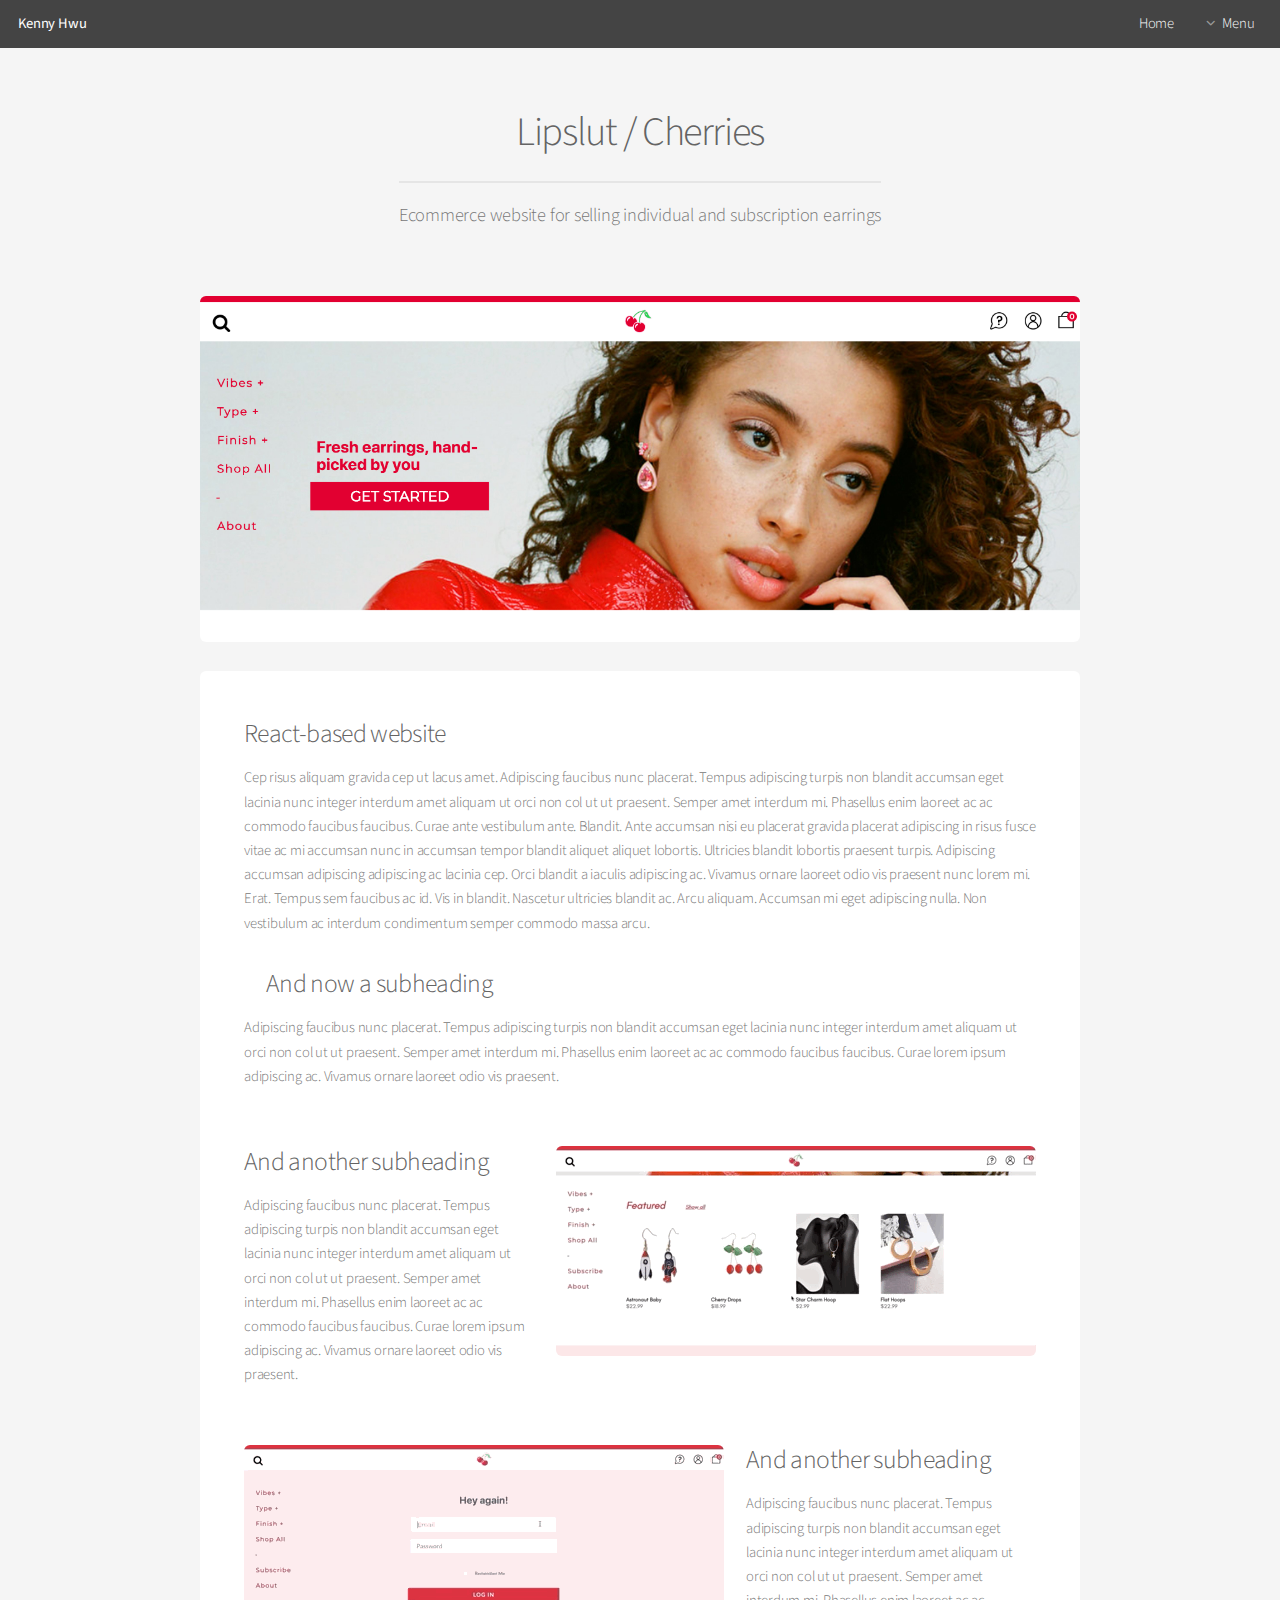
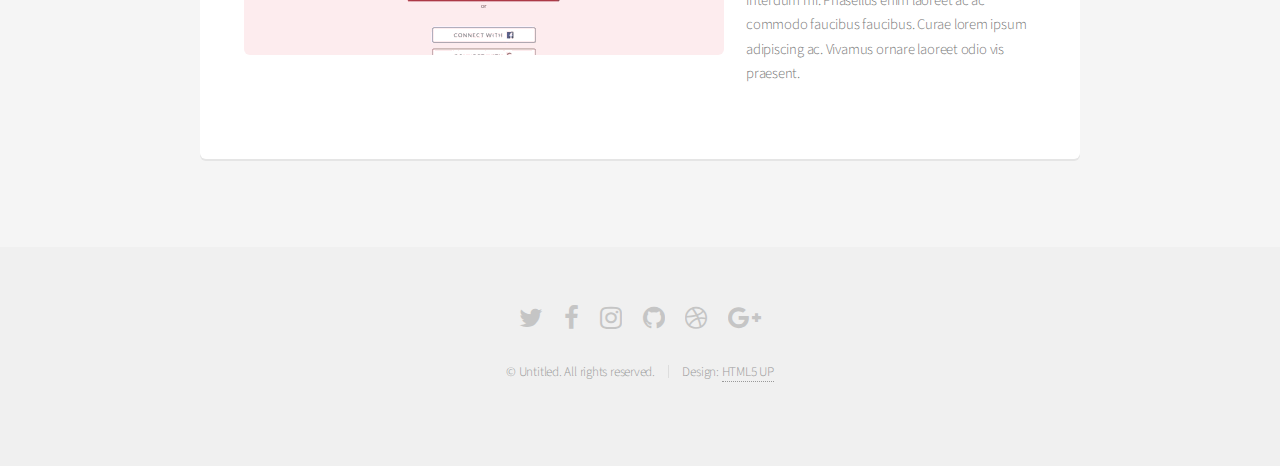
==== commit 02fddb4e: "added links to portfolio projects" ====
--- a/cherries.html
+++ b/cherries.html
@@ -53,16 +53,24 @@
 					</header>
 					<span class="image featured fit "><img src="images/cherries01.png" alt="" /></span>
 					<div class="box">
-						<h3>This is a subheading</h3>
+						<h3>React-based website </h3>
 						<p>Cep risus aliquam gravida cep ut lacus amet. Adipiscing faucibus nunc placerat. Tempus adipiscing turpis non blandit accumsan eget lacinia nunc integer interdum amet aliquam ut orci non col ut ut praesent. Semper amet interdum mi. Phasellus enim laoreet ac ac commodo faucibus faucibus. Curae ante vestibulum ante. Blandit. Ante accumsan nisi eu placerat gravida placerat adipiscing in risus fusce vitae ac mi accumsan nunc in accumsan tempor blandit aliquet aliquet lobortis. Ultricies blandit lobortis praesent turpis. Adipiscing accumsan adipiscing adipiscing ac lacinia cep. Orci blandit a iaculis adipiscing ac. Vivamus ornare laoreet odio vis praesent nunc lorem mi. Erat. Tempus sem faucibus ac id. Vis in blandit. Nascetur ultricies blandit ac. Arcu aliquam. Accumsan mi eget adipiscing nulla. Non vestibulum ac interdum condimentum semper commodo massa arcu.</p>
 						<div class="row">
 							<div class="row-6 row-12-mobilep">
-									<span class="image   "><img src="gifs/cherries01.gif" alt="" /></span>
+									<span class="image  left "><img src="gifs/cherries01b.gif" alt="" /></span>
 
 								<h3>And now a subheading</h3>
 								<p>Adipiscing faucibus nunc placerat. Tempus adipiscing turpis non blandit accumsan eget lacinia nunc integer interdum amet aliquam ut orci non col ut ut praesent. Semper amet interdum mi. Phasellus enim laoreet ac ac commodo faucibus faucibus. Curae lorem ipsum adipiscing ac. Vivamus ornare laoreet odio vis praesent.</p>
 							</div>
+							<br>
 							<div class="row-6 row-12-mobilep">
+									<span class="image  right "><img src="gifs/cherries02.gif" alt="" /></span>
+								<h3>And another subheading</h3>
+								<p>Adipiscing faucibus nunc placerat. Tempus adipiscing turpis non blandit accumsan eget lacinia nunc integer interdum amet aliquam ut orci non col ut ut praesent. Semper amet interdum mi. Phasellus enim laoreet ac ac commodo faucibus faucibus. Curae lorem ipsum adipiscing ac. Vivamus ornare laoreet odio vis praesent.</p>
+							</div>
+							<br>
+							<div class="row-6 row-12-mobilep">
+									<span class="image  left "><img src="gifs/cherries03.gif" alt="" /></span>
 								<h3>And another subheading</h3>
 								<p>Adipiscing faucibus nunc placerat. Tempus adipiscing turpis non blandit accumsan eget lacinia nunc integer interdum amet aliquam ut orci non col ut ut praesent. Semper amet interdum mi. Phasellus enim laoreet ac ac commodo faucibus faucibus. Curae lorem ipsum adipiscing ac. Vivamus ornare laoreet odio vis praesent.</p>
 							</div>
--- a/assets/css/main.css
+++ b/assets/css/main.css
@@ -2436,7 +2436,7 @@
   border-radius: 0;
   display: block;
   width: 100%;
-  height: 12rem;
+  height: 13rem;
   object-fit: cover;
 }
 
@@ -3146,7 +3146,7 @@
   animation: none;
   background: none;
   color: rgba(255, 255, 255, 0.75);
-  position: absolute;
+  position: fixed;
 }
 
 #header.alt nav > ul > li a:not(.button).icon:before {
@@ -3249,8 +3249,8 @@
 #banner {
   background-attachment: scroll, fixed;
   background-color: #666;
-  background-image: url('images/overlay_copy.png'),
-    url('../../images/sf_sailing_01.jpg');
+  background-image: url('images/overlay.png'),
+    url('../../images/kenny_banner03.jpg');
   /* opacity: 1; */
   background-position: top left, center center;
   background-repeat: repeat, no-repeat;
@@ -4002,3 +4002,63 @@
     padding: 2.5em 1em 3em 1em;
   }
 }
+
+/* Hover glow effect */
+
+.glow-photo {
+  position: relative;
+  /* top: 50%; */
+  /* left: 50%; */
+  /* transform: translate(-50%, -50%); */
+  display: block;
+}
+
+.glow-photo img {
+  width: 200px;
+  height: 280px;
+  object-fit: cover;
+  /* filter: grayscale(100%) contrast(120%); */
+  box-shadow: 10px 15px 25px 0 rgba(0, 0, 0, 0.2);
+  display: block;
+  transition: all 0.3s cubic-bezier(0.645, 0.045, 0.355, 1);
+  margin-top: -10px;
+}
+
+.glow-photo:hover img {
+  box-shadow: 1px 1px 10px 0 rgba(0, 0, 0, 0.1);
+}
+
+.glow-photo .glow-wrap {
+  overflow: hidden;
+  position: absolute;
+  width: 100%;
+  height: 100%;
+  top: 0;
+  margin-top: -10px;
+}
+
+.glow-photo .glow {
+  display: block;
+  position: absolute;
+  width: 40%;
+  height: 200%;
+  background: rgba(255, 255, 255, 0.2);
+  top: 0;
+  filter: blur(5px);
+  transform: rotate(45deg) translate(-450%, 0);
+  transition: all 1s cubic-bezier(0.645, 0.045, 0.355, 1);
+}
+
+.glow-photo:hover .glow {
+  transform: rotate(45deg) translate(450%, 0);
+  transition: all 1s cubic-bezier(0.645, 0.045, 0.355, 1);
+}
+
+.glow-photo:hover img,
+.glow-photo:hover .glow-wrap {
+  margin-top: 0;
+  /* opacity: 0.7; */
+  /* background-color: gray; */
+  /* border-radius: 6px; */
+  transition: all 0.3s cubic-bezier(0.645, 0.045, 0.355, 1);
+}
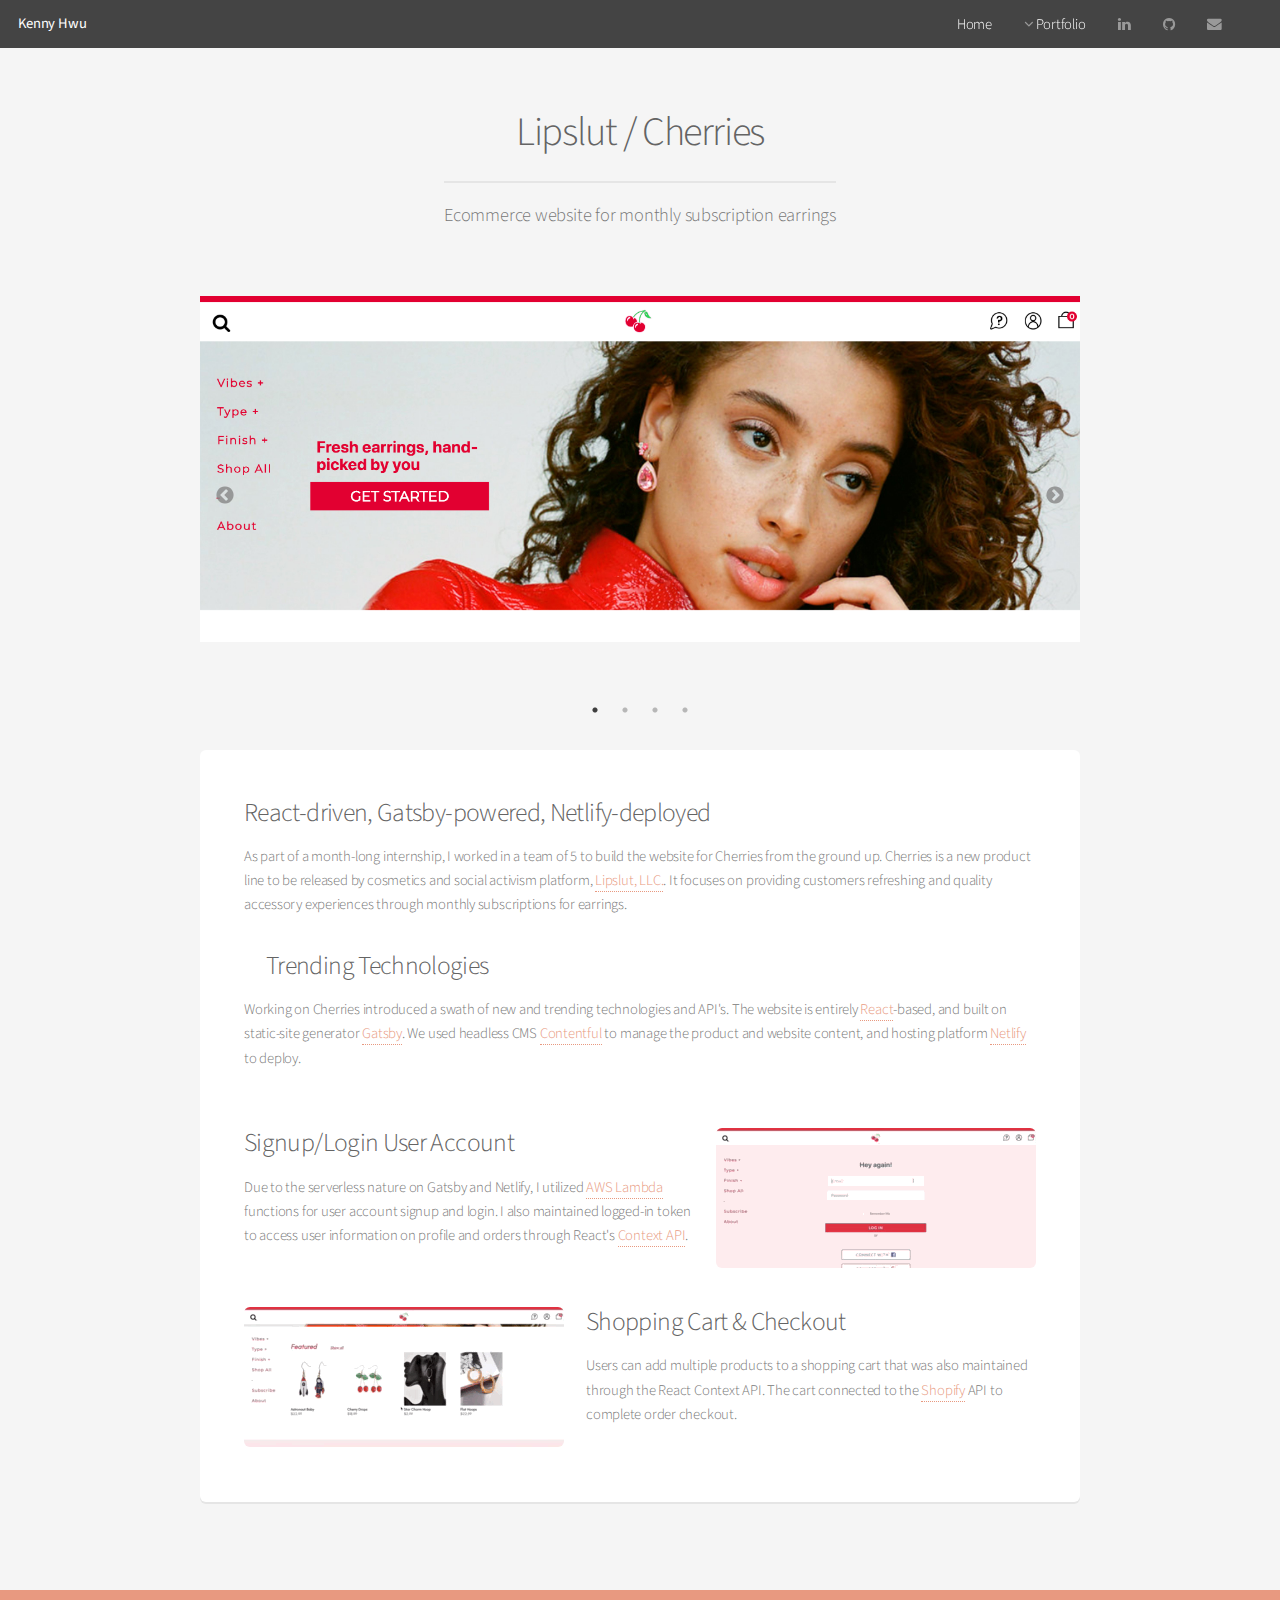
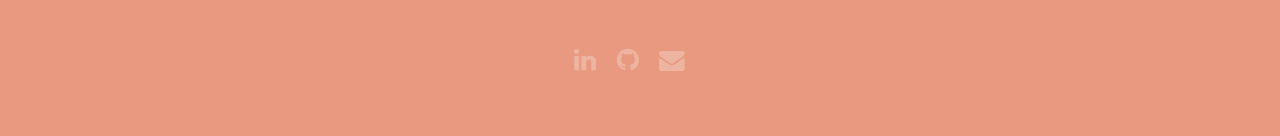
==== commit 998e86ad: "completed warbler page" ====
--- a/cherries.html
+++ b/cherries.html
@@ -6,73 +6,89 @@
 -->
 <html>
 	<head>
-		<title>Portfolio - Lipslut / Cherries</title>
+		<title>Kenny Hwu - Lipslut / Cherries</title>
 		<meta charset="utf-8" />
 		<meta name="viewport" content="width=device-width, initial-scale=1, user-scalable=no" />
 		<link rel="stylesheet" href="assets/css/main.css" />
+
+		<link rel="stylesheet" type="text/css" href="slick/slick.css"/>
+		<link rel="stylesheet" type="text/css" href="slick/slick-theme.css"/>
+		<link rel="stylesheet" href="https://use.fontawesome.com/releases/v5.6.3/css/all.css" integrity="sha384-UHRtZLI+pbxtHCWp1t77Bi1L4ZtiqrqD80Kn4Z8NTSRyMA2Fd33n5dQ8lWUE00s/" crossorigin="anonymous">
+
+		
 	</head>
 	<body class="is-preload">
 		<div id="page-wrapper">
 
 			<!-- Header -->
-				
-				<header id="header" >
-						<h1><a href="index.html">Kenny Hwu</a> </h1>
-						<nav id="nav">
-							<ul>
-								<li><a href="index.html">Home</a></li>
-								<li>
-									<a href="#" class="icon fa-angle-down">Menu</a>
+			<header id="header" >
+					<h1><a href="index.html">Kenny Hwu</a> </h1>
+					<nav id="nav">
+						<ul>
+							<li><a href="index.html">Home</a></li>
+							<li>
+									<a href="#portfolio" class="icon fa-angle-down"> Portfolio</a>
 									<ul>
-										<li><a href="generic.html">Generic</a></li>
-										<li><a href="elements.html">Elements</a></li>
-										<li>
-											<a href="index.html#portfolio">Portfolio +</a>
-											<ul>
-												<li><a href="#">Lipslut/Cherries</a></li>
-												<li><a href="#">Devolve</a></li>
-												<li><a href="#">Warbler</a></li>
-												<li><a href="#">Jobly</a></li>
-												<li><a href="#">Microblog</a></li>
-											</ul>
-										</li>
-										<li><a href="contact.html">Contact</a></li>
-	
+										<li><a href="cherries.html">Lipslut/Cherries</a></li>
+										<li><a href="devolve.html">Devolve</a></li>
+										<li><a href="warbler.html">Warbler</a></li>
+										<li><a href="jobly.html">Jobly</a></li>
+										<!-- <li><a href="microblog.html">Microblog</a></li> -->
 									</ul>
 								</li>
-								<!-- <li><a href="#" class="button">Sign Up</a></li> -->
-							</ul>
-						</nav>
-					</header>
-
+								
+							</li>
+							<li><a href="https://www.linkedin.com/in/kennywhwu/" class="icon fa-linkedin" target="_blank"><span class="label">LinkedIn</span></a></li>
+							<li><a href="https://github.com/kennywhwu" class="icon fa-github" target="_blank"><span class="label">Github</span></a></li>
+							<li><a href="mailto:kennywhwu@gmail.com" class="icon fa-envelope" target="_blank"><span class="label">Email</span></a></li>
+							<li><a href="files/Kenny Hwu - Resume.pdf" class="icon fa-file-alt" target="_blank"><span class="label">Resume</span></a></li>
+						</ul>
+					</nav>
+				</header>
 			<!-- Main -->
 				<section id="main" class="container">
 					<header>
 						<h2>Lipslut / Cherries</h2>
-						<p>Ecommerce website for selling individual and subscription earrings</p>
+						<p>Ecommerce website for monthly subscription earrings</p>
 					</header>
-					<span class="image featured fit "><img src="images/cherries01.png" alt="" /></span>
+
+
+					<div class="slick-gallery">
+						<img src="images/cherries01.png" alt="" />
+						<img src="images/cherries02.png" alt="" />
+						<img src="images/cherries03.png" alt="" />
+						<img src="images/cherries04.png" alt="" />
+					</div>
+					<br>
+
 					<div class="box">
-						<h3>React-based website </h3>
-						<p>Cep risus aliquam gravida cep ut lacus amet. Adipiscing faucibus nunc placerat. Tempus adipiscing turpis non blandit accumsan eget lacinia nunc integer interdum amet aliquam ut orci non col ut ut praesent. Semper amet interdum mi. Phasellus enim laoreet ac ac commodo faucibus faucibus. Curae ante vestibulum ante. Blandit. Ante accumsan nisi eu placerat gravida placerat adipiscing in risus fusce vitae ac mi accumsan nunc in accumsan tempor blandit aliquet aliquet lobortis. Ultricies blandit lobortis praesent turpis. Adipiscing accumsan adipiscing adipiscing ac lacinia cep. Orci blandit a iaculis adipiscing ac. Vivamus ornare laoreet odio vis praesent nunc lorem mi. Erat. Tempus sem faucibus ac id. Vis in blandit. Nascetur ultricies blandit ac. Arcu aliquam. Accumsan mi eget adipiscing nulla. Non vestibulum ac interdum condimentum semper commodo massa arcu.</p>
+						<h3>React-driven, Gatsby-powered, Netlify-deployed </h3>
+						<p>As part of a month-long internship, I worked in a team of 5 to build the website for Cherries from the ground up.  Cherries is a new product line to be released by cosmetics and social activism platform, <a href="https://www.lipslut.com" target="_blank">Lipslut, LLC.</a>.
+						It focuses on providing customers refreshing and quality accessory experiences through monthly subscriptions for earrings. 
+						</p>
 						<div class="row">
 							<div class="row-6 row-12-mobilep">
-									<span class="image  left "><img src="gifs/cherries01b.gif" alt="" /></span>
+									<span class="image left">
+										<img src="gifs/cherries01c.gif" alt="" />
+									</span>
 
-								<h3>And now a subheading</h3>
-								<p>Adipiscing faucibus nunc placerat. Tempus adipiscing turpis non blandit accumsan eget lacinia nunc integer interdum amet aliquam ut orci non col ut ut praesent. Semper amet interdum mi. Phasellus enim laoreet ac ac commodo faucibus faucibus. Curae lorem ipsum adipiscing ac. Vivamus ornare laoreet odio vis praesent.</p>
+								<h3>Trending Technologies</h3>
+								<p>Working on Cherries introduced a swath of new and trending technologies and API's.
+										The website is entirely <a href="https://reactjs.org" target="_blank">React</a>-based, and built on static-site generator <a href="https://www.gatsbyjs.org" target="_blank">Gatsby</a>.
+										We used headless CMS <a href="http://www.contentful.com" target="_blank">Contentful</a> to manage the product and website content, and hosting platform <a href="https://www.netlify.com" target="_blank">Netlify</a> to deploy.</p>
 							</div>
 							<br>
 							<div class="row-6 row-12-mobilep">
-									<span class="image  right "><img src="gifs/cherries02.gif" alt="" /></span>
-								<h3>And another subheading</h3>
-								<p>Adipiscing faucibus nunc placerat. Tempus adipiscing turpis non blandit accumsan eget lacinia nunc integer interdum amet aliquam ut orci non col ut ut praesent. Semper amet interdum mi. Phasellus enim laoreet ac ac commodo faucibus faucibus. Curae lorem ipsum adipiscing ac. Vivamus ornare laoreet odio vis praesent.</p>
+									<span class="image right "><img src="gifs/cherries02a.gif" alt="" /></span>
+								<h3>Signup/Login User Account</h3>
+								<p>Due to the serverless nature on Gatsby and Netlify, I utilized <a href="https://aws.amazon.com/lambda" target="_blank">AWS Lambda</a> functions for user account signup and login.
+										I also maintained logged-in token to access user information on profile and orders through React's <a href="https://reactjs.org/docs/context.html" target="_blank">Context API</a>.</p>
 							</div>
 							<br>
 							<div class="row-6 row-12-mobilep">
-									<span class="image  left "><img src="gifs/cherries03.gif" alt="" /></span>
-								<h3>And another subheading</h3>
-								<p>Adipiscing faucibus nunc placerat. Tempus adipiscing turpis non blandit accumsan eget lacinia nunc integer interdum amet aliquam ut orci non col ut ut praesent. Semper amet interdum mi. Phasellus enim laoreet ac ac commodo faucibus faucibus. Curae lorem ipsum adipiscing ac. Vivamus ornare laoreet odio vis praesent.</p>
+									<span class="image left "><img src="gifs/cherries03a.gif" alt="" /></span>
+								<h3>Shopping Cart & Checkout</h3>
+								<p>Users can add multiple products to a shopping cart that was also maintained through the React Context API. The cart connected to the <a href="https://www.shopify.com/" target="_blank">Shopify</a> API to complete order checkout.</p>
 							</div>
 						</div>
 					</div>
@@ -81,15 +97,10 @@
 			<!-- Footer -->
 				<footer id="footer">
 					<ul class="icons">
-						<li><a href="#" class="icon fa-twitter"><span class="label">Twitter</span></a></li>
-						<li><a href="#" class="icon fa-facebook"><span class="label">Facebook</span></a></li>
-						<li><a href="#" class="icon fa-instagram"><span class="label">Instagram</span></a></li>
-						<li><a href="#" class="icon fa-github"><span class="label">Github</span></a></li>
-						<li><a href="#" class="icon fa-dribbble"><span class="label">Dribbble</span></a></li>
-						<li><a href="#" class="icon fa-google-plus"><span class="label">Google+</span></a></li>
-					</ul>
-					<ul class="copyright">
-						<li>&copy; Untitled. All rights reserved.</li><li>Design: <a href="http://html5up.net">HTML5 UP</a></li>
+						<li><a href="https://www.linkedin.com/in/kennywhwu/" class="icon fa-linkedin" target="_blank"><span class="label">LinkedIn</span></a></li>
+						<li><a href="https://github.com/kennywhwu" class="icon fa-github" target="_blank"><span class="label">Github</span></a></li>
+						<li><a href="mailto:kennywhwu@gmail.com" class="icon fa-envelope" target="_blank"><span class="label">Email</span></a></li>
+						<li><a href="files/Kenny Hwu - Resume.pdf" class="icon fa-file-alt" target="_blank"><span class="label">Resume</span></a></li>
 					</ul>
 				</footer>
 
@@ -104,5 +115,13 @@
 			<script src="assets/js/util.js"></script>
 			<script src="assets/js/main.js"></script>
 
+
+			<script type="text/javascript" src="slick/slick.min.js"></script>
+			<script type="text/javascript">
+			$(document).ready(function(){
+					$('.slick-gallery').slick({dots:true,mobileFirst:true});
+				});
+			</script>
+
 	</body>
 </html>--- a/assets/css/main.css
+++ b/assets/css/main.css
@@ -2522,6 +2522,10 @@
   color: #ffffff;
 }
 
+.tech-svg {
+  width: 2rem;
+}
+
 /* Image */
 
 .image {
@@ -2600,6 +2604,8 @@
   cursor: default;
   list-style: none;
   padding-left: 0;
+  text-align: center;
+  margin: 0;
 }
 
 ul.icons li {
@@ -3081,7 +3087,7 @@
 
 #header nav > ul > li a:not(.button).icon:before {
   color: #999;
-  margin-right: 0.5em;
+  /* margin-right: 0.5em; */
 }
 
 #header nav > ul > li:first-child {
@@ -3110,7 +3116,7 @@
 #header input[type='reset']:hover,
 #header input[type='button']:hover,
 #header .button:hover {
-  background-color: rgba(153, 153, 153, 0.25);
+  /* background-color: rgba(153, 153, 153, 0.25); */
 }
 
 #header input[type='submit']:active,
@@ -3175,6 +3181,10 @@
 #header.alt input[type='reset']:active,
 #header.alt input[type='button']:active,
 #header.alt .button:active {
+  background-color: rgba(255, 255, 255, 0.2);
+}
+
+#header .icon:hover {
   background-color: rgba(255, 255, 255, 0.2);
 }
 
@@ -3348,8 +3358,9 @@
 /* Footer */
 
 #footer {
-  background: #f0f0f0;
-  padding: 4em 0 6em 0;
+  background: #e89980;
+  color: #f9e6df;
+  padding: 4em 0 4em 0;
   text-align: center;
 }
 
@@ -3477,7 +3488,7 @@
   /* Banner */
 
   #banner {
-    padding: 10em 0 18em 0;
+    padding: 16em 0 24em 0;
   }
 }
 
@@ -3503,6 +3514,7 @@
 
   #banner {
     background-attachment: scroll;
+    padding: 16em 0 24em 0;
   }
 
   #banner h2 {
@@ -3843,7 +3855,7 @@
   /* Banner */
 
   #banner {
-    padding: 4em 0;
+    padding: 18em 0 18em;
   }
 
   #banner h2 {
@@ -3987,7 +3999,7 @@
   /* Banner */
 
   #banner {
-    padding: 5em 3em 4em 3em;
+    padding: 16em 3em 16em 3em;
   }
 
   /* Main */
@@ -4046,12 +4058,12 @@
   top: 0;
   filter: blur(5px);
   transform: rotate(45deg) translate(-450%, 0);
-  transition: all 1s cubic-bezier(0.645, 0.045, 0.355, 1);
+  transition: all 0.5s cubic-bezier(0.645, 0.045, 0.355, 1);
 }
 
 .glow-photo:hover .glow {
   transform: rotate(45deg) translate(450%, 0);
-  transition: all 1s cubic-bezier(0.645, 0.045, 0.355, 1);
+  transition: all 0.5s cubic-bezier(0.645, 0.045, 0.355, 1);
 }
 
 .glow-photo:hover img,
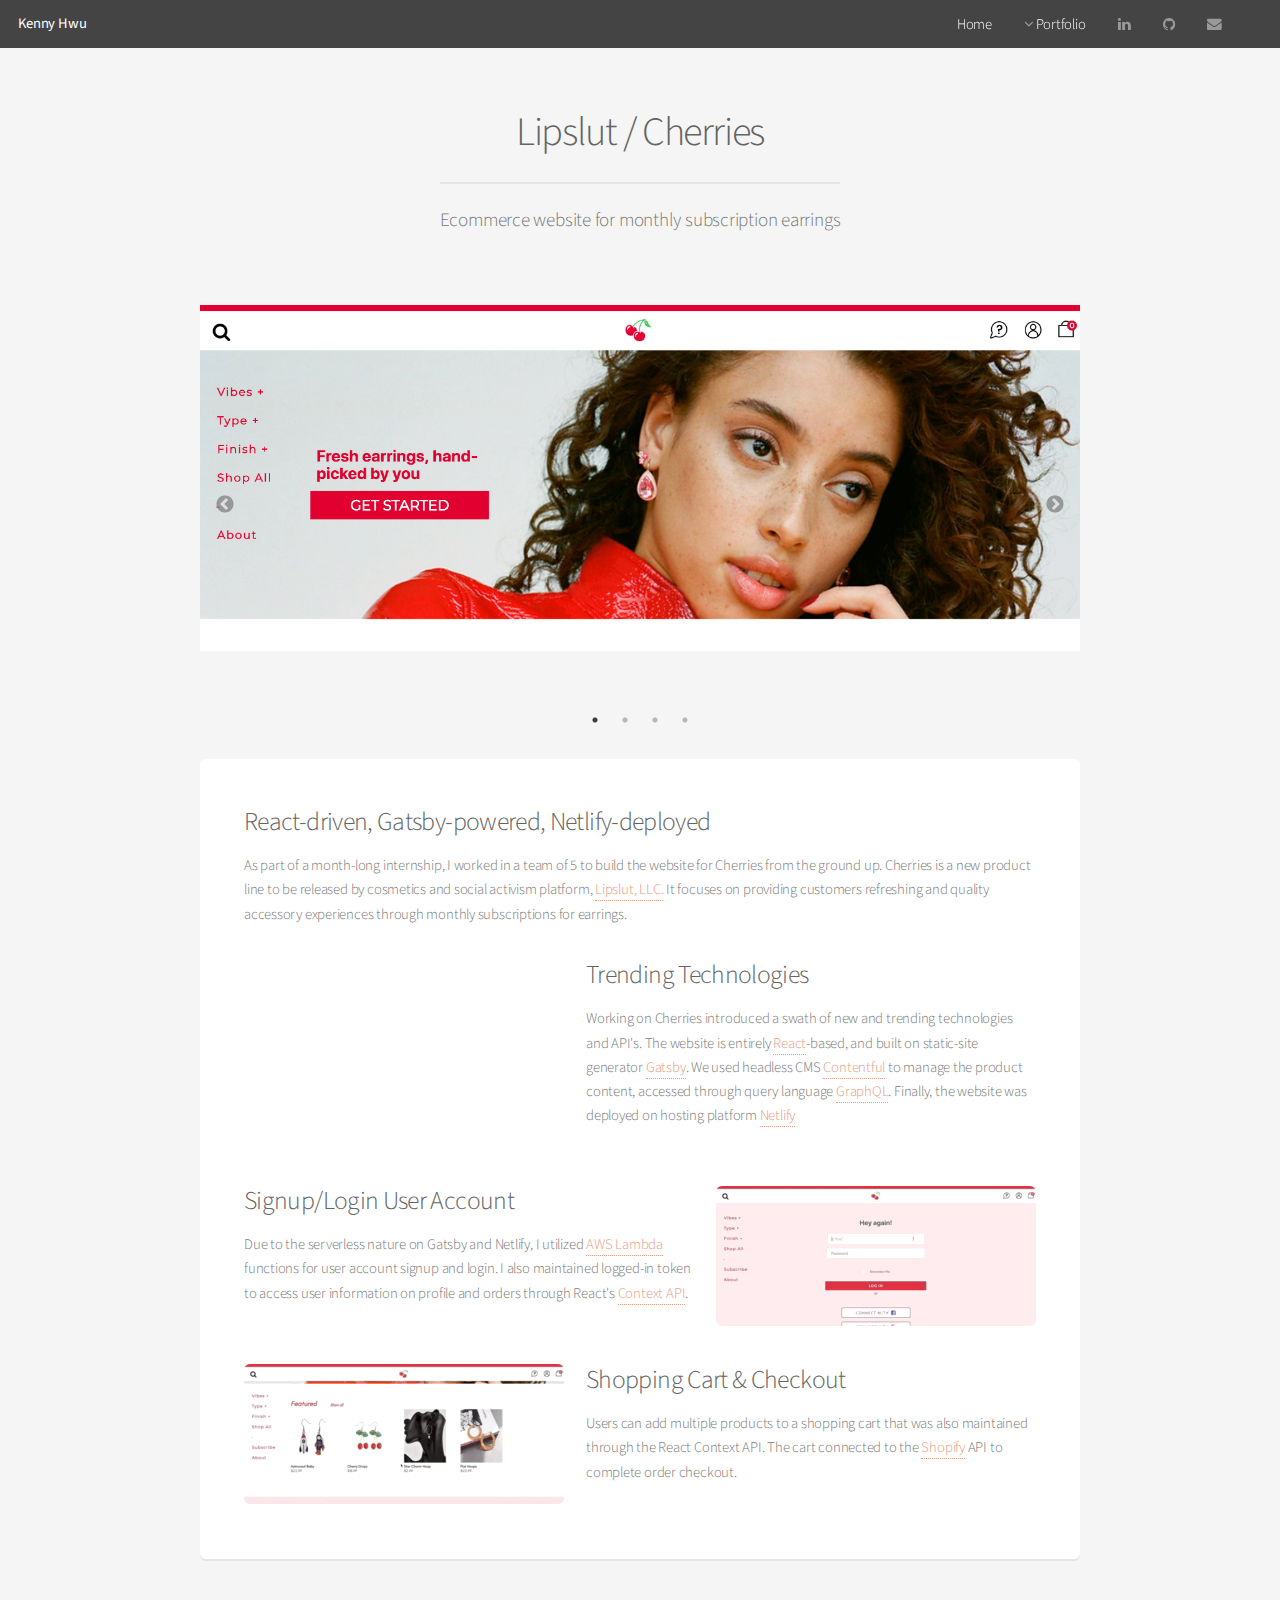
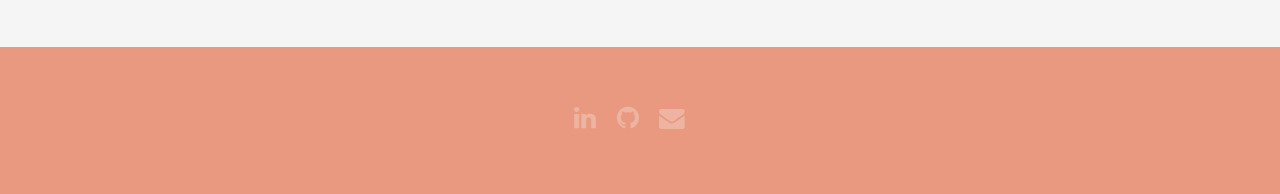
==== commit 5b0607fa: "completed bio in index.html" ====
--- a/cherries.html
+++ b/cherries.html
@@ -9,6 +9,7 @@
 		<title>Kenny Hwu - Lipslut / Cherries</title>
 		<meta charset="utf-8" />
 		<meta name="viewport" content="width=device-width, initial-scale=1, user-scalable=no" />
+		<link rel="shortcut icon" href="./images/kh_logo.png">
 		<link rel="stylesheet" href="assets/css/main.css" />
 
 		<link rel="stylesheet" type="text/css" href="slick/slick.css"/>
@@ -33,7 +34,6 @@
 										<li><a href="devolve.html">Devolve</a></li>
 										<li><a href="warbler.html">Warbler</a></li>
 										<li><a href="jobly.html">Jobly</a></li>
-										<!-- <li><a href="microblog.html">Microblog</a></li> -->
 									</ul>
 								</li>
 								
@@ -63,30 +63,27 @@
 
 					<div class="box">
 						<h3>React-driven, Gatsby-powered, Netlify-deployed </h3>
-						<p>As part of a month-long internship, I worked in a team of 5 to build the website for Cherries from the ground up.  Cherries is a new product line to be released by cosmetics and social activism platform, <a href="https://www.lipslut.com" target="_blank">Lipslut, LLC.</a>.
+						<p>As part of a month-long internship, I worked in a team of 5 to build the website for Cherries from the ground up.  Cherries is a new product line to be released by cosmetics and social activism platform, <a href="https://www.lipslut.com" target="_blank">Lipslut, LLC.</a>
 						It focuses on providing customers refreshing and quality accessory experiences through monthly subscriptions for earrings. 
 						</p>
 						<div class="row">
 							<div class="row-6 row-12-mobilep">
-									<span class="image left">
-										<img src="gifs/cherries01c.gif" alt="" />
-									</span>
-
+									<span class="image left"><img src="gifs/cherries01.gif" alt="" /></span>
 								<h3>Trending Technologies</h3>
 								<p>Working on Cherries introduced a swath of new and trending technologies and API's.
 										The website is entirely <a href="https://reactjs.org" target="_blank">React</a>-based, and built on static-site generator <a href="https://www.gatsbyjs.org" target="_blank">Gatsby</a>.
-										We used headless CMS <a href="http://www.contentful.com" target="_blank">Contentful</a> to manage the product and website content, and hosting platform <a href="https://www.netlify.com" target="_blank">Netlify</a> to deploy.</p>
+										We used headless CMS <a href="http://www.contentful.com" target="_blank">Contentful</a> to manage the product content, accessed through query language <a href="https://graphql.org/" target="_blank">GraphQL</a>.  Finally, the website was deployed on hosting platform <a href="https://www.netlify.com" target="_blank">Netlify</a></p>
 							</div>
 							<br>
 							<div class="row-6 row-12-mobilep">
-									<span class="image right "><img src="gifs/cherries02a.gif" alt="" /></span>
+									<span class="image right "><img src="gifs/cherries02.gif" alt="" /></span>
 								<h3>Signup/Login User Account</h3>
 								<p>Due to the serverless nature on Gatsby and Netlify, I utilized <a href="https://aws.amazon.com/lambda" target="_blank">AWS Lambda</a> functions for user account signup and login.
 										I also maintained logged-in token to access user information on profile and orders through React's <a href="https://reactjs.org/docs/context.html" target="_blank">Context API</a>.</p>
 							</div>
 							<br>
 							<div class="row-6 row-12-mobilep">
-									<span class="image left "><img src="gifs/cherries03a.gif" alt="" /></span>
+									<span class="image left "><img src="gifs/cherries03.gif" alt="" /></span>
 								<h3>Shopping Cart & Checkout</h3>
 								<p>Users can add multiple products to a shopping cart that was also maintained through the React Context API. The cart connected to the <a href="https://www.shopify.com/" target="_blank">Shopify</a> API to complete order checkout.</p>
 							</div>
--- a/assets/css/main.css
+++ b/assets/css/main.css
@@ -2110,6 +2110,8 @@
 section#portfolio {
   background-image: url('../../images/pic02.jpg');
   background-size: 100%;
+  /* width: 70%;
+  margin: 0 auto 3rem auto; */
 }
 
 section#portfolio h2 {
@@ -2124,9 +2126,9 @@
 }
 
 header h2 + p {
-  font-size: 1.25em;
+  font-size: 1.3em;
   margin-top: -1em;
-  line-height: 1.5em;
+  line-height: 1.8em;
 }
 
 header h3 + p {
@@ -2458,6 +2460,15 @@
 
 .box .image.featured:last-child img {
   border-radius: 0 0 6px 6px;
+}
+
+.box img.profile {
+  width: 100%;
+}
+
+.profile-container {
+  width: 24%;
+  min-width: 200px;
 }
 
 /* Icon */
@@ -3188,6 +3199,13 @@
   background-color: rgba(255, 255, 255, 0.2);
 }
 
+.profile-subheader {
+  text-align: left;
+}
+.profile-body {
+  text-align: justify;
+}
+
 .dropotron {
   background: #fff;
   border-radius: 6px;
@@ -3261,12 +3279,11 @@
   background-color: #666;
   background-image: url('images/overlay.png'),
     url('../../images/kenny_banner03.jpg');
-  /* opacity: 1; */
   background-position: top left, center center;
   background-repeat: repeat, no-repeat;
   background-size: auto, cover;
   color: #fff;
-  padding: 12em 0 20em 0;
+  padding: 18em 0 20em 0;
   text-align: center;
 }
 
@@ -3291,7 +3308,7 @@
 
 #banner p {
   font-size: 1.25em;
-  margin-bottom: 1.75em;
+  margin-bottom: 4em;
 }
 
 #banner input[type='submit'],
@@ -3488,7 +3505,7 @@
   /* Banner */
 
   #banner {
-    padding: 16em 0 24em 0;
+    padding: 12em 0 24em 0;
   }
 }
 
@@ -4074,3 +4091,7 @@
   /* border-radius: 6px; */
   transition: all 0.3s cubic-bezier(0.645, 0.045, 0.355, 1);
 }
+
+html {
+  scroll-behavior: smooth;
+}
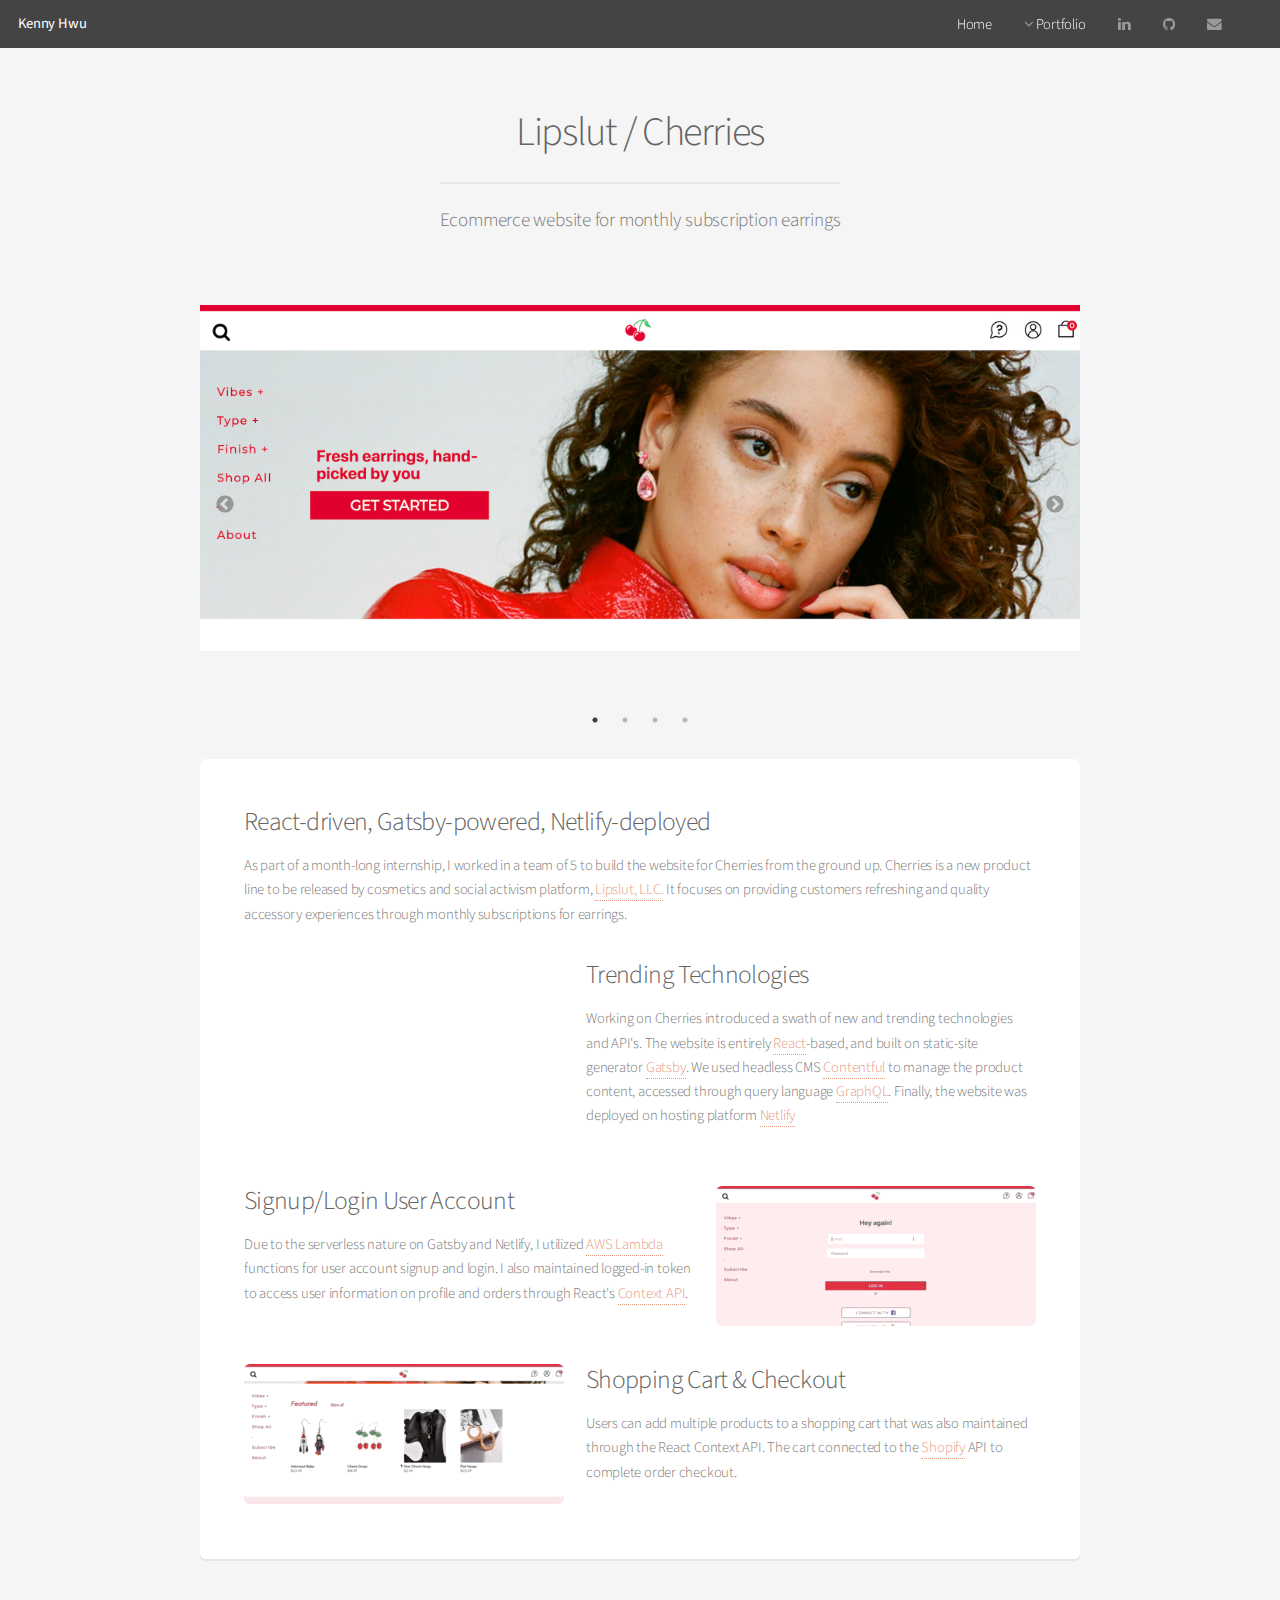
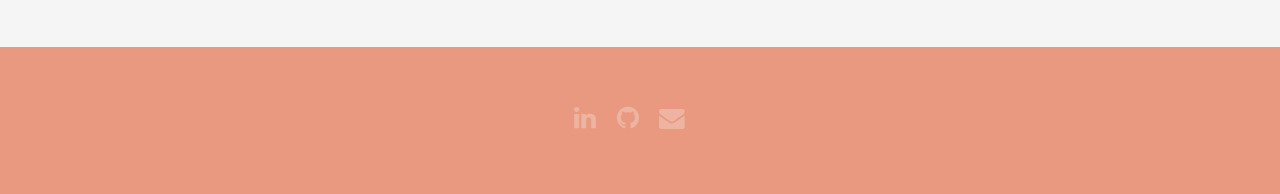
==== commit 063c973f: "fixed navbar portfolio link" ====
--- a/cherries.html
+++ b/cherries.html
@@ -28,7 +28,7 @@
 						<ul>
 							<li><a href="index.html">Home</a></li>
 							<li>
-									<a href="#portfolio" class="icon fa-angle-down"> Portfolio</a>
+									<a href="index.html#portfolio" class="icon fa-angle-down"> Portfolio</a>
 									<ul>
 										<li><a href="cherries.html">Lipslut/Cherries</a></li>
 										<li><a href="devolve.html">Devolve</a></li>
